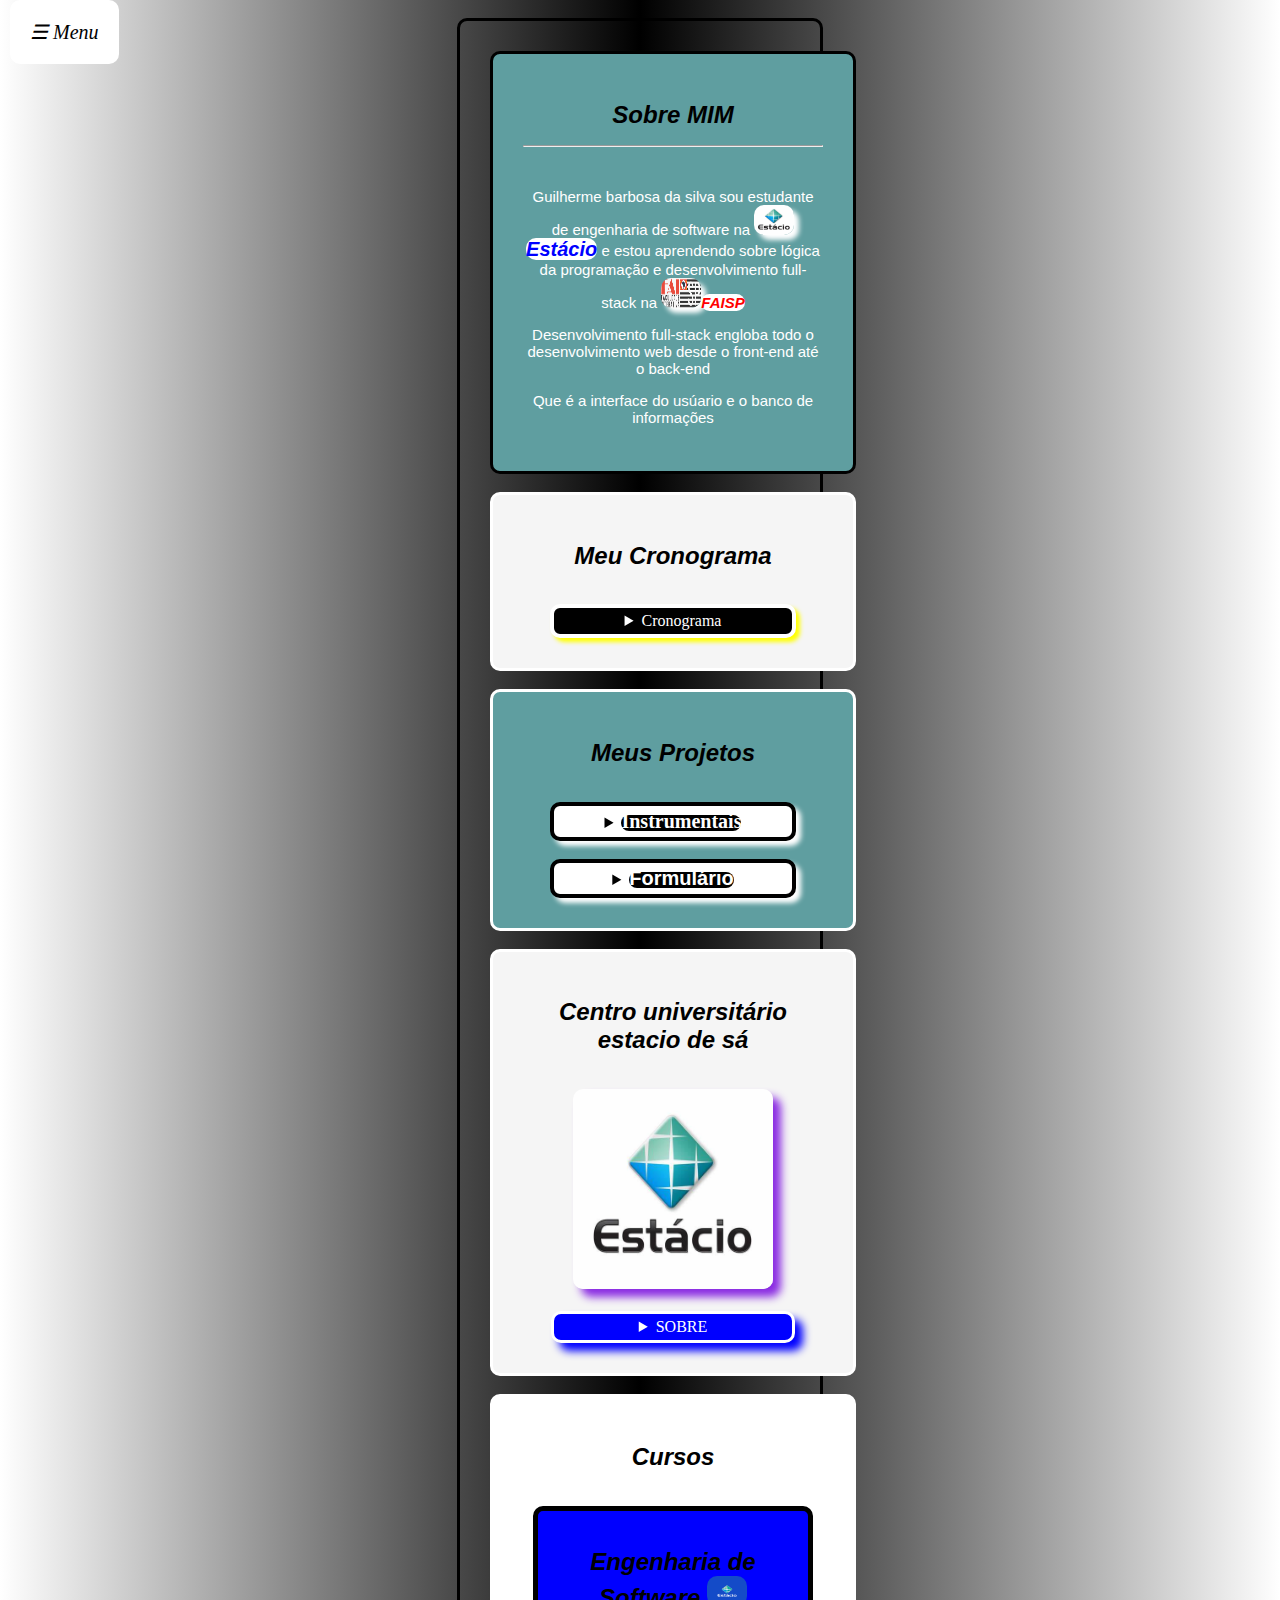
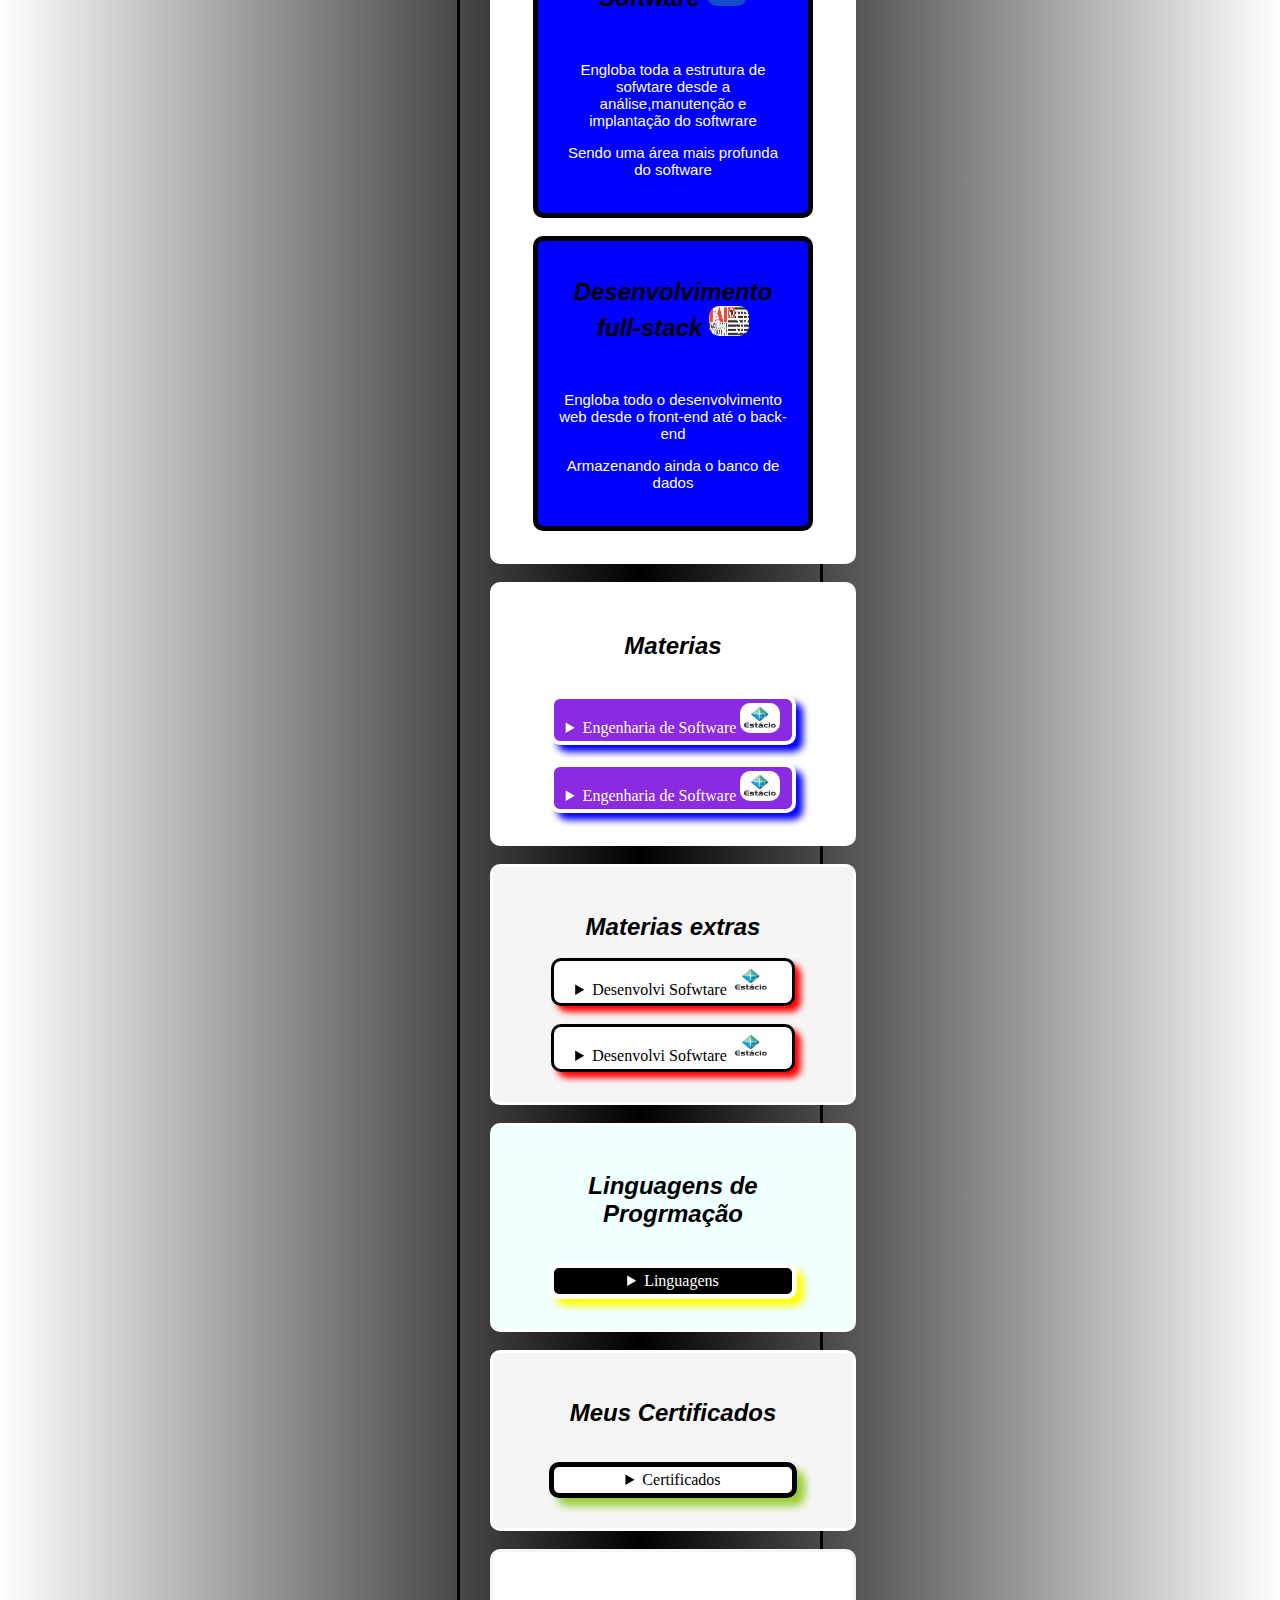
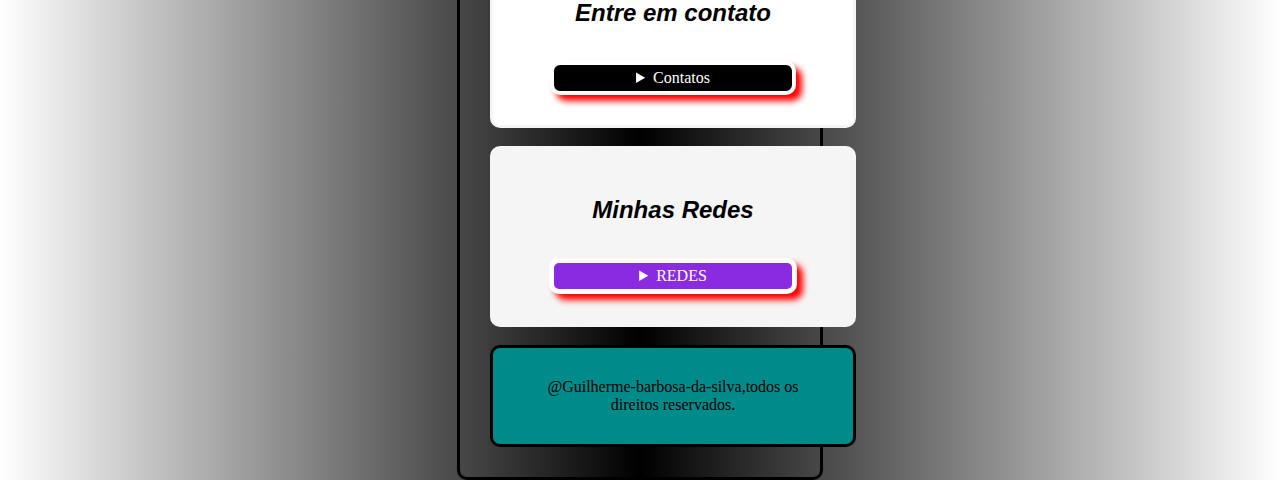
==== index.html @ afe0af5f "njnjn" ====
<!DOCTYPE html>
<html lang="pt-br">
<head>
    <meta name="theme-color" content="#f44567">
    <link rel="stylesheet" href="main.css">
    <link rel="shortcut icon" href="channels4_profile.jpg" type="image/x-icon">
    <meta charset="UTF-8">
    <meta name="viewport" content="width=device-width, initial-scale=1.0">
    <title>Sobre MIM</title>
</head>
<style>
.cronograma{table-layout: fixed;margin: auto;border-radius: 10px 10px;white-space: nowrap;overflow-x: auto;width: 300px;border: 6px solid white;box-shadow: 8px 8px 8px blue;}
.certificados{table-layout: fixed;margin: auto;border-radius: 10px 10px;white-space: nowrap;overflow-x: auto;width: 300px;border: 6px solid black;box-shadow: 8px 8px 8px white;}
.linguagens{margin: auto;width: 230px;border-radius: 10px 10px;padding: 20px;align-items: center;justify-content: center;text-align: center;background-color: black;border: 5px solid yellow;box-shadow: 7px 7px 7px white;}
.cursos{margin: auto;width: 230px;border-radius: 10px 10px;padding: 20px;align-items: center;justify-content: center;text-align: center;background-color: blue;border: 5px solid black;}
.estacio{margin: auto;width: 230px;border-radius: 10px 10px;padding: 20px;align-items: center;justify-content: center;text-align: center;background-color: blueviolet;border: 5px solid white;box-shadow: 7px 7px 7px blueviolet;}
.table1{width: 300px;height: 200px;table-layout: fixed;overflow-y: auto;margin: auto;border-radius: 10px 10px;border: 5px solid white;box-shadow: 8px 8px 8px blue;white-space: nowrap;}
.table2{width: 300px;height: 200px;table-layout: fixed;overflow-y: auto;margin: auto;border-radius: 10px 10px;border: 5px solid white;box-shadow: 8px 8px 8px blueviolet;white-space: nowrap;}
.table3{width: 300px;height: 200px;table-layout: fixed;overflow-y: auto;margin: auto;border-radius: 10px 10px;border: 5px solid white;box-shadow: 8px 8px 8px brown;white-space: nowrap;}
.table4{width: 300px;height: 200px;table-layout: fixed;overflow-y: auto;margin: auto;border-radius: 10px 10px;border: 5px solid white;box-shadow: 8px 8px 8px red;white-space: nowrap;}
.redes{display: flex;flex-direction: row;gap: 5px;padding: 10px;align-items: center;justify-content: center;text-align: center;background-color: white;box-shadow: 8px 8px 8px blueviolet;margin: auto;width: 250px;}
.contatos{display: flex;flex-direction: row;gap: 5px;padding: 10px;align-items: center;justify-content: center;text-align: center;background-color: rgb(52, 44, 44);box-shadow: 8px 8px 8px yellow;margin: auto;width: 250px;}
</style>
<body>
    <div class="menu" onclick="toggleMenu()">☰ Menu</div>
    <div class="fundo" id="abrirmenu">
    <div class="animação">
    <button class="botão-fechar-X" onclick="toggleMenu()">×</button>
    <br>
    <ul>
    <br>
    <br>
    <li><a href="#Cronograma" style="font-size: 20px;text-decoration: underline;text-shadow: 6px;">Cronograma</a></li>
    <br>
    <li><a href="#Sobre MIM" style="font-size: 20px;text-decoration: underline;text-shadow: 6px;">Sobre MIM</a></li>
    <br>
    <li><a href="#Projetos" style="font-size: 20px;text-decoration: underline;text-shadow: 6px;">Projetos</a></li>
    <br>
    <li><a href="#Faculdade" style="font-size: 20px;text-decoration: underline;text-shadow: 6px;">Faculdade</a></li>
    <br>
    <li><a href="#Cursos" style="font-size: 20px;text-decoration: underline;text-shadow: 6px;">Cursos</a></li>
    <br>
    <li><a href="#Materias" style="font-size: 20px;text-decoration: underline;text-shadow: 6px;">Materias</a></li>
    <br>
    <li><a href="#Linguagens" style="font-size: 20px;text-decoration: underline;text-shadow: 6px;">Linguagens</a></li>
    <br>
    <li><a href="#Extras" style="font-size: 20px;text-decoration: underline;text-shadow: 6px;">Extras</a></li>
    <br>
    <li><a href="#Redes" style="font-size: 20px;text-decoration: underline;text-shadow: 6px;">Redes</a></li>
    <br>
    <li><a href="#Contatos" style="font-size: 20px;text-decoration: underline;text-shadow: 6px;">Contatos</a></li>
    <br>
    <li><a href="#Certificados" style="font-size: 20px;text-decoration: underline;text-shadow: 6px;">Certificados</a></li>
    <br>
    </ul></div></div>
    <br>
    <header>
    <div class="header">
    <header id="Sobre MIM" style="background-color: cadetblue;">
    <h2><big>Sobre MIM</big></h2>
    <hr>
    <br>
    <p>Guilherme barbosa da silva sou estudante de engenharia de software na <img src="estacio.jpeg" alt="icon" width="40px" height="30px" style="border-radius: 10px 10px;box-shadow: 5px 5px 5px white;"><a href="https://estacio.br/" target="_blank" rel="external" style="background-color: white;border-radius: 10px 10px;text-decoration: none;text-shadow: 6px;font-size: 20px;font-style: oblique;"><b style="color: blue;">Estácio</b></a> e estou aprendendo sobre lógica da programação e desenvolvimento full-stack na <img src="Faisp.webp" alt="icon" height="30px" width="40px" style="border-radius: 10px 10px;box-shadow: 5px 5px 5px white;"><a href="https://faisp.edu.br/" target="_blank" rel="external" style="background-color: white;border-radius: 10px 10px;text-decoration: none;text-shadow: 7px;font-style: oblique;"><b style="color: red;">FAISP</b></a></p>
    <p>Desenvolvimento full-stack engloba todo o desenvolvimento web desde o front-end até o back-end</p>
    <p>Que é a interface do usúario e o banco de informações</p>
    </header>
    </div>
    <br>
    <main>
    <div class="section">
    <section id="Cronograma" style="background-color: whitesmoke;">
    <h2><big>Meu Cronograma</big></h2>
    <br>
    <div class="summary"><div id="text"><details><summary style="background-color: black;color: white;border: 4px solid white;box-shadow: 4px 4px 4px yellow;">Cronograma</summary>
    <br>
    <div class="cronograma">
    <table>
    <thead style="background-color: black;color: yellow;"><tr><td colspan="20">Cronograma</td></tr></thead>
    <tbody style="background-color: bisque;color: bisque;"><tr><td colspan="20">NEW</td></tr></tbody>
    <thead style="background-color: blue;color: white;"><tr><td colspan="20">Horários</td></tr></thead>
    <tbody style="background-color: bisque;color: bisque;"><tr><td colspan="20">NEW</td></tr></tbody>
    <tbody style="background-color: aqua;color: black;"><tr>
    <td>05:00 AM</td>
    <td>06:00 AM</td>
    <td>07:00 AM</td>
    <td>08:00 AM</td>
    <td>09:00 AM</td>
    <td>10:00 AM</td>
    <td>11:00 AM</td>
    <td>12:00 AM</td>
    <td>13:00 PM</td>
    <td>14:00 PM</td>
    <td>15:00 PM</td>
    <td>16:00 PM</td>
    <td>17:00 PM</td>
    <td>18:00 PM</td>
    <td>19:00 PM</td>
    <td>20:00 PM</td>
    <td>21:00 PM</td>
    <td>22:00 PM</td>
    <td>23:00 PM</td>
    <td>00:00 PM</td></tr></tbody>
    <tbody style="background-color: bisque;color: bisque;"><tr><td colspan="20">NEW</td></tr></tbody>
    <thead style="background-color: blue;color: white;"><tr><td colspan="20">Atividades</td></tr></thead>
    <tbody style="background-color: bisque;color: bisque;"><tr><td colspan="20">NEW</td></tr></tbody>
    <tbody style="background-color: aqua;color: black;"><tr>
    <td>Iniciar</td>
    <td>Acordar</td>
    <td>Despertar</td>
    <td>Planejar</td>
    <td>Levantar</td>
    <td>Arrumar a cama</td>
    <td>Preparar o café</td>
    <td>Ir a academia</td>
    <td>Treinar</td>
    <td>Voltar</td>
    <td>Preparar o almoço</td>
    <td>Estudar</td>
    <td>Treinar</td>
    <td>Praticar</td>
    <td>Ir ao trabalho</td>
    <td>Intervalo</td>
    <td>Voltar</td>
    <td>Tomar banho</td>
    <td>Estudar</td>
    <td>Praticar</td></tr></tbody>
    <tbody style="background-color: bisque;color: bisque;"><tr><td colspan="20">NEW</td></tr></tbody>
    <thead style="background-color: blue;color: white;"><tr><td colspan="20">Status</td></tr></thead>
    <tbody style="background-color: bisque;color: bisque;"><tr><td colspan="20">NEW</td></tr></tbody>
    <tbody style="background-color: aqua;color: black;"><tr>
    <td>Ótimo</td>
    <td>Muito bom</td>
    <td>Legal</td>
    <td>Very good</td>
    <td>Very nice</td>
    <td>Good job</td>
    <td>Good work</td>
    <td>Nice</td>
    <td>Very much</td>
    <td>Explendido</td>
    <td>Excepcional</td>
    <td>Excelente</td>
    <td>Bom</td>
    <td>Até vai</td>
    <td>Mais ou menos</td>
    <td>Maravilhoso</td>
    <td>Paz</td>
    <td>Divertido</td>
    <td>God</td>
    <td>Excepted</td></tr></tbody>
    <tbody style="background-color: bisque;color: bisque;"><tr><td colspan="20">NEW</td></tr></tbody>
    <thead style="background-color: blue;color: white;"><tr><td colspan="20">NOTAS</td></tr></thead>
    <tbody style="background-color: bisque;color: bisque;"><tr><td colspan="20">NEW</td></tr></tbody>
    <tbody style="background-color: aqua;color: black;"><tr>
    <td>10</td>
    <td>7</td>
    <td>8</td>
    <td>9</td>
    <td>7</td>
    <td>8</td>
    <td>7</td>
    <td>8</td>
    <td>8</td>
    <td>9</td>
    <td>9</td>
    <td>7</td>
    <td>6</td>
    <td>8</td>
    <td>6</td>
    <td>5</td>
    <td>8</td>
    <td>9</td>
    <td>10</td>
    <td>10</td></tr></tbody>
    <tbody style="background-color: bisque;color: bisque;"><tr><td colspan="20">NEW</td></tr></tbody>
    <tfoot style="background-color: black;color: yellow;"><tr><td colspan="20">FIM</td></tr></tfoot>
    </table>
    </div>
    </details></div></div>
    </section>
    </div>
    <br>
    <div class="section">
    <section id="Projetos" style="background-color: cadetblue;">
    <h2><big>Meus Projetos</big></h2>    
    <br>
    <div class="summary"><div id="text"><details><summary style="background-color: white;border: 4px solid black;box-shadow: 5px 5px 5px white;"><a href="projetos.html" target="_blank" rel="external" style="background-color: black;border-radius: 10px 10px;text-decoration: none;text-shadow: 6px;"><b style="color: white;font-size: 20px;font-family: 'Times New Roman', Times, serif;">Instrumentais</b></a></summary></details></div></div>
    <br>
    <div class="summary"><div id="text"><details><summary style="background-color: white;border: 4px solid black;box-shadow: 5px 5px 5px white;"><a href="formulario.html" target="_blank" rel="external" style="background-color: black;border-radius: 10px 10px;text-decoration: none;text-shadow: 6px;"><b style="color: white;font-size: 20px;font-family: 'Segoe UI', Tahoma, Geneva, Verdana, sans-serif;">Formulário</b></a></summary></details></div></div>
    </section>
    </div>
    <br>
    <div class="section">
    <section id="Faculdade" style="background-color: whitesmoke;">
    <h2><big>Centro universitário estacio de sá</big></h2>
    <br>
    <div class="img">
    <img src="estacio.jpeg" alt="icon" width="200px" height="200px" style="border-radius: 10px 10px;box-shadow: 8px 8px 8px blueviolet;">
    </div>
    <br>
    <div class="summary"><div id="text"><details><summary style="background-color: blue;color: white;border: 3px solid white;box-shadow: 8px 8px 8px blue;">SOBRE</summary>
    <br>
    <div class="estacio">
    <dl>
    <dt style="color: yellow;"><img src="FAM Missao.png" alt="icon" width="40px" height="40px" style="border-radius: 10px 10px;box-shadow: 6px 6px 6px white;">Missão</dt>
    <dd style="color: white;">“Educar para transformar: oferecer uma educação transformadora à população, contribuindo para a formação de profissionais críticos, éticos e qualificados para o mercado de trabalho, para a difusão de conhecimentos científicos, artísticos e culturais, bem como para a melhoria da qualidade de vida em sociedade”.</dd>
    <dt style="color: yellow;"><img src="Fam Vissao.png" alt="icon" width="40px" height="40px" style="border-radius: 10px 10px;box-shadow: 6px 6px 6px white;">Visão</dt>
    <dd style="color: white;">“Ser reconhecida como referência de Educação no Ensino Privado no Estado do Ceará”</dd>
    <dt style="color: yellow;"><img src="fam valores.png" alt="icon" width="40px" height="40px" style="border-radius: 10px 10px;box-shadow: 6px 6px 6px white;">Valores</dt>
    <dt style="color: red;">Excelência</dt>
    <dd style="color: white;">Procurar a qualidade na prestação de serviços, seja no ensino, pesquisa ou extensão, dentro e fora da sala de aula, garantindo uma educação transformadora.</dd>
    <dt style="color: red;">Respeito</dt>
    <dd style="color: white;">Valorizar atitudes de cortesia e hospitalidade nas interações interpessoais, respeitando a diversidade de pensamento e igualdade de oportunidade a todos.</dd>
    <dt style="color: red;">Inovação</dt>
    <dd style="color: white;">Fazer diferente e ousar sempre, através do questionamento de rotina e os hábitos, gerando novas soluções para uma sociedade que está em constante mudança.</dd>
    <dt style="color: red;">Sustentabilidade</dt>
    <dd style="color: white;">Permitir o crescimento econômico da instituição assumindo o compromisso com a responsabilidade social e respeito ao meio ambiente.</dd>
    <dt style="color: red;">Ética</dt>
    <dd style="color: white;">Prezar pela conduta ética, não sendo tolerado desvios destes preceitos</dd>
    <dt style="color: red;">Transparência</dt>
    <dd style="color: white;">Favorecer a lisura nas atitudes institucionais, prezando pela publicização de resultados e avaliações.</dd>
    <dt style="color: red;">Meritocracia</dt>
    <dd style="color: white;">Valorizamos e reconhecemos o mérito do maior ativo que possuímos: nossa gente.
    </dd>
    <dt style="color: red;">Hospitalidade</dt>
    <dd style="color: white;">Tratamos as pessoas como gostamos de ser tratados.</dd>
    </dl>
    </div>
    </details></div></div>
    </section>
    </div>
    <br>
    <div class="section">
    <section id="Cursos" style="background-color: white;">
    <h2><big>Cursos</big></h2>
    <br>
    <div class="curses"><div class="cursos">
    <h2><big>Engenharia de Software <img src="Estacio.png" alt="icon" width="40px" height="30px" style="border-radius: 10px 10px;"></big></h2>
    <br>
    <p>Engloba toda a estrutura de sofwtare desde a análise,manutenção e implantação do softwrare</p>
    <p>Sendo uma área mais profunda do software</p>
    </div></div>
    <br>
    <div class="curses"><div class="cursos">
    <h2><big>Desenvolvimento full-stack <img src="Faisp.webp" alt="icon" width="40px" height="30px" style="border-radius: 10px 10px;"></big></h2>
    <br>
    <p>Engloba todo o desenvolvimento web desde o front-end até o back-end</p>
    <p>Armazenando ainda o banco de dados</p>
    </div></div>
    </section>
    </div>
    <br>
    <div class="section">
    <section id="Materias" style="background-color: white;">
    <h2><big>Materias</big></h2>
    <br>
    <div class="summary"><div id="text"><details><summary style="background-color: blueviolet;color: white;border: 4px solid white;box-shadow: 7px 7px 7px blue;">Engenharia de Software <img src="estacio.jpeg" alt="icon" width="40px" height="30px" style="border-radius: 10px 10px;"></summary>
    <br>
    <caption><b style="color: red;">Cursadas</b></caption>
    <div class="table1">
    <table>
    <thead style="background-color: blue;color: white;"><tr><td>Arquitetura Computacional</td></tr></thead>
    <tbody style="background-color: aqua;color: black;"><tr><td>Relação e comunição entre o software e o hardware</td></tr></tbody>
    <thead style="background-color: blue;color: white;"><tr><td>Python</td></tr></thead>
    <tbody style="background-color: aqua;color: black;"><tr><td>Linguagem de programação orientada e estruturada á objetos sendo multiparadgma</td></tr></tbody>
    <thead style="background-color: blue;color: white;"><tr><td>Segurança da informação</td></tr></thead>
    <tbody style="background-color: aqua;color: black;"><tr><td>Proteção de dados contra ataques realizados por hackers sendo os chamados cibernéticos</td></tr></tbody>
    <thead style="background-color: blue;color: white;"><tr><td>Pensamento Computacional</td></tr></thead>
    <tbody style="background-color: aqua;color: black;"><tr><td>Analisa a forma de pensar do desenvolvedor de software</td></tr></tbody>
    <thead style="background-color: blue;color: white;"><tr><td>Desenvolvimento web</td></tr></thead>
    <tbody style="background-color: aqua;color: black;"><tr><td>Utiliza as principais ferramentas pra criação de software como html,css e javascript</td></tr></tbody>
    <thead style="background-color: blue;color: white;"><tr><td>Matemática e lógica</td></tr></thead>
    <tbody style="background-color: aqua;color: black;"><tr><td>Fortalece o pensamento do desenvolvedor de software</td></tr></tbody>
    <thead style="background-color: blue;color: white;"><tr><td>Sistemas e sociedade</td></tr></thead>
    <tbody style="background-color: aqua;color: black;"><tr><td>De que forma a sociedade influência na criação de softwares</td></tr></tbody>
    <thead style="background-color: blue;color: white;"><tr><td>Redes</td></tr></thead>
    <tbody style="background-color: aqua;color: black;"><tr><td>Funcionamento do sistema de redes nas organizações</td></tr></tbody>
    <thead style="background-color: blue;color: white;"><tr><td>Desenvolvimento de software</td></tr></thead>
    <tbody style="background-color: aqua;color: black;"><tr><td>Manusear,projetar e implementar os softwares criados pelas equipes</td></tr></tbody>
    <tfoot style="background-color: white;color: blue;"><tr><td>FIM</td></tr></tfoot>
    </table>
    </div>
    </details></div></div>
    <br>
    <div class="summary"><div id="text"><details><summary style="background-color: blueviolet;color: white;border: 4px solid white;box-shadow: 7px 7px 7px blue;">Engenharia de Software <img src="estacio.jpeg" alt="icon" width="40px" height="30px" style="border-radius: 10px 10px;"></summary>
    <br>
    <caption><b style="color: red;">Faltam</b></caption>
    <div class="table2">
    <table>
    <thead style="background-color: blueviolet;color: red;"><tr><td>Comportamento Organizacional</td></tr></thead>
    <tbody style="background-color: white;color: black;"><tr><td>Como uma equipe deve se comportar dentro de uma organização</td></tr></tbody>
    <thead style="background-color: blueviolet;color: red;"><tr><td>Engenharia do produto</td></tr></thead>
    <tbody style="background-color: white;color: black;"><tr><td>Disciplina que abrange o desenvolvimento, design e melhoria de produtos, integrando requisitos técnicos e necessidades do usuário para otimizar a funcionalidade e a experiência.</td></tr></tbody>
    <thead style="background-color: blueviolet;color: red;"><tr><td>Engenharia de Usabilidade:</td></tr></thead>
    <tbody style="background-color: white;color: black;"><tr><td>Foca em criar produtos e sistemas que sejam intuitivos e agradáveis de usar, utilizando métodos de design centrado no usuário e testes de usabilidade.</td></tr></tbody>
    <thead style="background-color: blueviolet;color: red;"><tr><td>Modelagem de Processos:</td></tr></thead>
    <tbody style="background-color: white;color: black;"><tr><td>écnica que representa graficamente os processos de negócio, facilitando a análise, melhoria e automação, visando eficiência e clareza nas operações.</td></tr></tbody>
    <thead style="background-color: blueviolet;color: red;"><tr><td>Big Data em Python</td></tr></thead>
    <tbody style="background-color: white;color: black;"><tr><td>Refere-se à utilização da linguagem Python para manipular, analisar e visualizar grandes volumes de dados, aproveitando bibliotecas como Pandas, NumPy e PySpark.</td></tr></tbody>
    <thead style="background-color: blueviolet;color: red;"><tr><td>Big Data em Python:</td></tr></thead>
    <tbody style="background-color: white;color: black;"><tr><td>Refere-se ao uso de Python para processar e analisar grandes volumes de dados, aproveitando bibliotecas como Pandas, NumPy, Dask e PySpark para manipulação eficiente e visualização de informações.</td></tr></tbody>
    <thead style="background-color: blueviolet;color: red;"><tr><td>Sistemas Operacionais</td></tr></thead>
    <tbody style="background-color: white;color: black;"><tr><td>Conjunto de software que gerencia hardware e recursos de software de um computador, permitindo a execução de programas e a interação do usuário com o sistema.</td></tr></tbody>
    <thead style="background-color: blueviolet;color: red;"><tr><td>Direito Cibernético</td></tr></thead>
    <tbody style="background-color: white;color: black;"><tr><td>Ramo do direito que aborda questões legais relacionadas à internet e ao ambiente digital, incluindo privacidade, proteção de dados, propriedade intelectual e crimes cibernéticos.</td></tr></tbody>
    <thead style="background-color: blueviolet;color: red;"><tr><td>Computação em Nuvem:</td></tr></thead>
    <tbody style="background-color: white;color: black;"><tr><td>Modelo de fornecimento de recursos computacionais pela internet, permitindo o acesso a armazenamento, processamento e serviços sob demanda, promovendo escalabilidade e eficiência de custos.</td></tr></tbody>
    <tfoot style="background-color: black;color: white;"><tr><td>FIM</td></tr></tfoot>
    </table>
    </div>
    </details></div></div>
    </section>
    </div>
    <br>
    <div class="section">
    <section id="Extras" style="background-color: whitesmoke;">
    <h2><big>Materias extras</big></h2>
    <div class="summary"><div id="text"><details><summary style="background-color: white;border: 3px solid black;box-shadow: 6px 6px 6px red;color: black;">Desenvolvi Sofwtare <img src="estacio.jpeg" alt="icon" width="40px" height="30px" style="border-radius: 10px 10px;"></summary>
    <br>
    <caption><b style="color: red;">Cursadas</b></caption>
    <div class="table3">
    <table>
    <thead style="background-color: brown;color: white;"><tr><td>Gestão de Projetos de Software:</td></tr></thead>
    <tbody style="background-color: white;color: black;"><tr><td>Métodos e ferramentas para planejar, executar e monitorar projetos de software.</td></tr></tbody>
    <thead style="background-color: brown;color: white;"><tr><td>Qualidade de Software:</td></tr></thead>
    <tbody style="background-color: white;color: black;"><tr><td>Práticas e técnicas para garantir a qualidade em todas as fases do desenvolvimento de software.</td></tr></tbody>
    <thead style="background-color: brown;color: white;"><tr><td>
    Arquitetura de Software:</td></tr></thead>
    <tbody style="background-color: white;color: black;"><tr><td>Estudo dos princípios e padrões que guiam a estruturação de sistemas complexos.</td></tr></tbody>
    <thead style="background-color: brown;color: white;"><tr><td>Métodos Ágeis</td></tr></thead>
    <tbody style="background-color: white;color: black;"><tr><td>Abordagens como Scrum e Kanban que enfatizam flexibilidade e colaboração no desenvolvimento.</td></tr></tbody>
    <thead style="background-color: brown;color: white;"><tr><td>Desenvolvimento Web</td></tr></thead>
    <tbody style="background-color: white;color: black;"><tr><td>Tecnologias e práticas para criar aplicações web, incluindo front-end e back-end.</td></tr></tbody>
    <thead style="background-color: brown;color: white;"><tr><td>Inteligência Artificial:</td></tr></thead>
    <tbody style="background-color: white;color: black;"><tr><td>Fundamentos de IA e suas aplicações em software, como aprendizado de máquina e processamento de linguagem natural.</td></tr></tbody>
    <thead style="background-color: brown;color: white;"><tr><td>Segurança da Informação</td></tr></thead>
    <tbody style="background-color: white;color: black;"><tr><td>Princípios e práticas para proteger sistemas e dados contra ameaças e vulnerabilidades.</td></tr></tbody>
    <thead style="background-color: brown;color: white;"><tr><td>Banco de Dados Avançados:</td></tr></thead>
    <tbody style="background-color: white;color: black;"><tr><td>Modelagem, otimização e gestão de dados em sistemas de banco de dados relacionais e não relacionais.</td></tr></tbody>
    <tfoot style="background-color: black;color: white;"><tr><td>FIM</td></tr></tfoot>
    </table>
    </div>
    </details></div></div>
    <br>
    <div class="summary"><div id="text"><details><summary style="background-color: white;border: 3px solid black;box-shadow: 6px 6px 6px red;color: black;">Desenvolvi Sofwtare <img src="estacio.jpeg" alt="icon" width="40px" height="30px" style="border-radius: 10px 10px;"></summary>
    <br>
    <caption><b style="color: red;">Faltam</b></caption>
    <div class="table4">
    <table>
    <thead style="background-color: white;color: red;"><tr><td>DevOps</td></tr></thead>
    <tbody style="background-color: aqua;color: black;"><tr><td>Integração de desenvolvimento e operações para acelerar a entrega de software e melhorar a colaboração.</td></tr></tbody>
    <thead style="background-color: white;color: red;"><tr><td>Design de Interfaces</td></tr></thead>
    <tbody style="background-color: aqua;color: black;"><tr><td>Princípios de design e usabilidade para criar interfaces intuitivas e agradáveis ao usuário.</td></tr></tbody>
    <thead style="background-color: white;color: red;"><tr><td>Computação em Nuvem</td></tr></thead>
    <tbody style="background-color: aqua;color: black;"><tr><td>Conceitos e práticas para desenvolver e implantar aplicações na nuvem.</td></tr></tbody>
    <thead style="background-color: white;color: red;"><tr><td>Blockchain</td></tr></thead>
    <tbody style="background-color: aqua;color: black;"><tr><td>Fundamentos e aplicações de tecnologia blockchain em software e segurança.</td></tr></tbody>
    <thead style="background-color: white;color: red;"><tr><td>Teste de Software:</td></tr></thead>
    <tbody style="background-color: aqua;color: black;"><tr><td>Métodos e ferramentas para realizar testes automatizados e manuais em sistemas de software.</td></tr></tbody>
    <thead style="background-color: white;color: red;"><tr><td>Programação Funcional:</td></tr></thead>
    <tbody style="background-color: aqua;color: black;"><tr><td>Conceitos e práticas de programação funcional, com foco em linguagens como Haskell ou Scala.</td></tr></tbody>
    <thead style="background-color: white;color: red;"><tr><td>Análise de Dados:</td></tr></thead>
    <tbody style="background-color: aqua;color: black;"><tr><td>Técnicas para coleta, análise e interpretação de dados, aplicadas ao desenvolvimento de software.</td></tr></tbody>
    <thead style="background-color: white;color: red;"><tr><td>IoT (Internet das Coisas)</td></tr></thead>
    <tbody style="background-color: aqua;color: black;"><tr><td>Princípios e práticas para o desenvolvimento de sistemas que integram dispositivos conectados.</td></tr></tbody>
    <tfoot style="background-color: aqua;color: red;"><tr><td>FIM</td></tr></tfoot>
    </table>
    </div>
    </details></div></div>
    </section>
    </div>
    <br>
    <div class="section">
    <section id="Linguagens" style="background-color: azure;">
    <h2><big>Linguagens de Progrmação</big></h2>
    <br>
    <div class="summary"><div id="text"><details><summary style="background-color: black;color: white;border: 5px solid white;box-shadow: 7px 7px 7px yellow;">Linguagens</summary>
    <br>
    <div class="linguagens">
    <dl>
    <dt style="color: yellow;"><img src="python.png" alt="icon" width="40px" height="30px" style="border-radius: 10px 10px;box-shadow: 5px 5px 5px white;">Python</dt>
    <dd style="color: white;">Linguagem de programação versátil e de fácil leitura, amplamente utilizada em ciência de dados, automação, desenvolvimento web e inteligência artificial.</dd>
    <dt style="color: yellow;"><img src="Java.png" alt="icon" width="40px" height="30px" style="border-radius: 10px 10px;box-shadow: 5px 5px 5px white;">Java</dt>
    <dd style="color: white;">Linguagem orientada a objetos conhecida por sua portabilidade e robustez, amplamente utilizada em aplicações empresariais, Android e sistemas de grande escala.</dd>
    <dt style="color: yellow;"><img src="Javascript.jpeg" alt="icon" width="40px" height="30px" style="border-radius: 10px 10px;box-shadow: 5px 5px 5px white;">Javascript</dt>
    <dd style="color: white;">Linguagem essencial para desenvolvimento web, que permite a criação de interatividade e dinamismo em páginas, além de ser utilizada no back-end com Node.js.</dd>
    <dt style="color: yellow;"><img src="C.png" alt="icon" width="40px" height="30px" style="border-radius: 10px 10px;box-shadow: 5px 5px 5px white;">C</dt>
    <dd style="color: white;">Linguagem de programação de baixo nível que oferece controle sobre recursos de hardware, frequentemente usada em sistemas operacionais e desenvolvimento de software embarcado.</dd>
    <dt style="color: yellow;"><img src="C++.jpg" alt="icon" width="40px" height="30px" style="border-radius: 10px 10px;box-shadow: 5px 5px 5px white;">C++</dt>
    <dd style="color: white;">Extensão da linguagem C que adiciona recursos de programação orientada a objetos, amplamente utilizada em desenvolvimento de jogos, software de sistemas e aplicações de alto desempenho.</dd>
    <dt style="color: yellow;"><img src="C w.png" alt="icon" width="40px" height="30px" style="border-radius: 10px 10px;box-shadow: 5px 5px 5px white;">C#</dt>
    <dd style="color: white;">Linguagem desenvolvida pela Microsoft, orientada a objetos e projetada para desenvolvimento de aplicações na plataforma .NET, incluindo jogos com Unity e aplicações desktop.</dd>
    <dt style="color: yellow;"><img src="Ruby.jpeg" alt="icon" width="40px" height="30px" style="border-radius: 10px 10px;box-shadow: 5px 5px 5px white;">Ruby</dt>
    <dd style="color: white;">Linguagem de programação conhecida por sua simplicidade e elegância, popularizada pelo framework Ruby on Rails, que facilita o desenvolvimento rápido de aplicações web.</dd>
    <dt style="color: yellow;"><img src="PHP.png" alt="icon" width="40px" height="40px" style="border-radius: 10px 10px;box-shadow: 5px 5px 5px white;">PHP</dt>
    <dd style="color: white;">Linguagem de script amplamente utilizada para desenvolvimento web, especialmente em back-end, permitindo a criação de sites dinâmicos e interativos.</dd>
    </dl>
    </div>
    </details></div></div>
    </section>
    </div>
    <br>
    <div class="section">
    <section id="Certificados" style="background-color: whitesmoke;">
    <h2><big>Meus Certificados</big></h2>
    <br>
    <div class="summary"><div id="text"><details><summary style="background-color: white;color: black;border: 5px solid black;box-shadow: 8px 8px 8px yellowgreen;">Certificados</summary>
    <br>
    <div class="certificados">
    <table>
    <thead style="background-color: black;color: yellow;"><tr><td colspan="6">Certificados</td></tr></thead>
    <tbody style="background-color: bisque;color: bisque;"><tr><td colspan="6">NEW</td></tr></tbody>
    <thead style="background-color: blue;color: white;"><tr><td colspan="6">SKILLS</td></tr></thead>
    <tbody style="background-color: bisque;color: bisque;"><tr><td colspan="6">NEW</td></tr></tbody>
    <tbody style="text-align: center;background-color: brown;color: white;text-shadow: 8px;"><tr>
    <td>JAVA</td>
    <td>Html e css</td>
    <td>HTML</td>
    <td>LGPD</td>
    <td>Historico</td>
    <td>Segurança da Informação</td></tr></tbody>
    <tbody style="background-color: bisque;color: bisque;"><tr><td colspan="6">NEW</td></tr></tbody>
    <tbody style="text-align: center;background-color: azure;"><tr>
    <td><img src="Pdf.jpeg" alt="icon" width="40px" height="40px" style="border-radius: 10px 10px;box-shadow: 5px 5px 5px whitesmoke;"></td>
    <td><img src="Pdf.jpeg" alt="icon" width="40px" height="40px" style="border-radius: 10px 10px;box-shadow: 5px 5px 5px whitesmoke;"></td>
    <td><img src="Pdf.jpeg" alt="icon" width="40px" height="40px" style="border-radius: 10px 10px;box-shadow: 5px 5px 5px whitesmoke;"></td>
    <td><img src="Pdf.jpeg" alt="icon" width="40px" height="40px" style="border-radius: 10px 10px;box-shadow: 5px 5px 5px whitesmoke;"></td>
    <td><img src="Pdf.jpeg" alt="icon" width="40px" height="40px" style="border-radius: 10px 10px;box-shadow: 5px 5px 5px whitesmoke;"></td>
    <td><img src="Pdf.jpeg" alt="icon" width="40px" height="40px" style="border-radius: 10px 10px;box-shadow: 5px 5px 5px whitesmoke;"></td></tr></tbody>
    <tbody style="background-color: bisque;color: bisque;"><tr><td colspan="6">NEW</td></tr></tbody>
    <tbody style="background-color: black;text-align: center;"><tr>
    <td><a href="download (2).pdf" download="pdf" style="background-color: brown;color: white;border: 3px solid whitesmoke;text-decoration: none;text-shadow: 7px;border-radius: 10px 10px;">Baixe aqui</a></td>
    <td><a href="Guilherme-Barbosa-da-Silva-Curso-HTML5-e-CSS3-modulo-1-de-5-40-HORAS-Certificado-Curso-em-Video (1).PDF" download="pdf" style="background-color: brown;color: white;border: 3px solid whitesmoke;text-decoration: none;text-shadow: 7px;border-radius: 10px 10px;">Baixe aqui</a></td>
    <td><a href="Guilherme-Barbosa-da-Silva-HTML5-40-Horas-Certificado-Curso-em-Video (1).PDF" download="pdf" style="background-color: brown;color: white;border: 3px solid whitesmoke;text-decoration: none;text-shadow: 7px;border-radius: 10px 10px;">Baixe aqui</a></td>
    <td><a href="LGPD.pdf" download="pdf" style="background-color: brown;color: white;border: 3px solid whitesmoke;text-decoration: none;text-shadow: 7px;border-radius: 10px 10px;">Baixe aqui</a></td>
    <td><a href="historico.pdf" download="pdf" style="background-color: brown;color: white;border: 3px solid whitesmoke;text-decoration: none;text-shadow: 7px;border-radius: 10px 10px;">Baixe aqui</a></td>
    <td><a href="Segurança da Informação.pdf" download="pdf" style="background-color: brown;color: white;border: 3px solid whitesmoke;text-decoration: none;text-shadow: 7px;border-radius: 10px 10px;">Baixe aqui</a></td></tr></tbody>
    <tbody style="background-color: bisque;color: bisque;"><tr><td colspan="6">NEW</td></tr></tbody>
    <tfoot style="background-color: black;color: red;"><tr><td colspan="6">FIM</td></tr></tfoot>
    </table>
    </div>
    </details></div></div>
    </section>
    </div>
    </main>
    <br>
    <div class="nav">
    <nav id="Contatos" style="background-color: white;">
    <h2><big>Entre em contato</big></h2>
    <br>
    <div class="summary"><div id="text"><details><summary style="background-color: black;color: white;border: 4px solid white;box-shadow: 6px 6px 6px red;">Contatos</summary>
    <br>
    <div class="contatos">
    <p><img src="Whatsapp.jpeg" alt="icon" width="40px" height="40px" style="border-radius: 10px 10px;box-shadow: 6px 6px 6px blueviolet;"><a href="https:/wa.me/11/983417590" style="background-color: white;color: black;border: 4px solid white;box-shadow: 6px 6px 6px red;text-decoration: none;text-shadow: 6px;">Whatsapp</a></p>
    <p><img src="Gmail-Logo.png" alt="icon" width="40px" height="40px" style="border-radius: 10px 10px;box-shadow: 6px 6px 6px blueviolet;"><a href="https://www.guilherme8876sk@gmail.com" style="background-color: white;color: black;border: 4px solid white;box-shadow: 6px 6px 6px red;text-decoration: none;text-shadow: 6px;">Gmail</a></p>
    <p><img src="Github.png" alt="icon" width="40px" height="40px" style="border-radius: 10px 10px;box-shadow: 6px 6px 6px blueviolet;"><a href="https://github.com/Guilherme220501/gu1" style="background-color: white;color: black;border: 4px solid white;box-shadow: 6px 6px 6px red;text-decoration: none;text-shadow: 6px;">Github</a></p>
    <p><img src="linkedin.jpeg" alt="icon" width="40px" height="40px" style="border-radius: 10px 10px;box-shadow: 6px 6px 6px blueviolet;"><a href="https://www.linkedin.com/in/guilherme-barbosa-059099176?" style="background-color: white;color: black;border: 4px solid white;box-shadow: 6px 6px 6px red;text-decoration: none;text-shadow: 6px;">Linkedin</a></p>
    </div>
    </details></div></div>
    </nav>
    </div>
    <br>
    <div class="nav">
    <nav id="Redes" style="background-color: whitesmoke;">
    <h2><big>Minhas Redes</big></h2>
    <br>
    <div class="summary"><div id="text"><details><summary style="background-color: blueviolet;color: white;border: 5px solid white;box-shadow: 6px 6px 6px red;">REDES</summary>
    <br>
    <div class="redes">
    <p><img src="Facebook.png" alt="icon" width="40px" height="40px" style="border-radius: 10px 10px;box-shadow: 8px 8px 8px yellow;"><a href="https://www.facebook.com/profile.php?id=100006428487639" style="background-color: white;color: red;border: 4px solid black;box-shadow: 8px 8px 8px red;text-decoration: none;text-shadow: 6px;">Facebook</a></p>
    <p><img src="Instagram.png" alt="icon" width="40px" height="40px" style="border-radius: 10px 10px;box-shadow: 8px 8px 8px yellow;"><a href="https://www.instagram.com/guilhermebs17?igsh=MWdrMDlxNzV2NHFveA==" style="background-color: white;color: red;border: 4px solid black;box-shadow: 8px 8px 8px red;text-decoration: none;text-shadow: 6px;">Instagram</a></p>
    <p><img src="tiktok-icon-free-png.webp" alt="icon" width="40px" height="40px" style="border-radius: 10px 10px;box-shadow: 8px 8px 8px yellow;"><a href="https://www.tiktok.com/@user685118260?is_from_webapp=1&sender_device=pc" style="background-color: white;color: red;border: 4px solid black;box-shadow: 8px 8px 8px red;text-decoration: none;text-shadow: 6px;">Tiktok</a></p>
    <p><img src="Youtube.jpeg" alt="icon" width="40px" height="40px" style="border-radius: 10px 10px;box-shadow: 8px 8px 8px yellow;"><a href="https://www.youtube.com/@guida4388" style="background-color: white;color: red;border: 4px solid black;box-shadow: 8px 8px 8px red;text-decoration: none;text-shadow: 6px;">Youtube</a></p>
    </div>
    </details></div></div>
    </nav>
    </div>
    <br>
    <div class="footer">
    <footer style="background-color: darkcyan;">
    @Guilherme-barbosa-da-silva,todos os direitos reservados.
    </footer>
    </div>
    <script src="script.js"></script>
    <script>showAlert("Welcome my first page")</script>
</body>
</html>
---- main.css ----
.menu {font-size: 20px;      font-style:oblique;
    cursor: pointer;
    padding: 20px;
    background-color: white;
    color: black;
    position: fixed;
    left: 10px;
    z-index: 2000;
border-radius: 10px 10px;
list-style: none;
    display: flex;
    padding: 20px;
    border-radius: 10px 10px;
}
/* Menu Lateral */
.fundo {
    position: fixed;
    top: 0;
    left: -250px; /* Fora da tela inicialmente */
    width: 170px;
    height: 500vh;
    background-color:white;
    transition: left 0.5s;
    z-index: 1000;
    border-radius: 10px 10px;
    padding-top: 20px;
    margin-bottom: 5px;
}
.botão-fechar-X {float: right;
    position: relative;right: 10px;top: 10px;
    background: none;
    border: none;
    color: black;
    font-size: 30px;
    cursor: pointer;
}
.animação ul li a:hover {
    background-color: rgb(255, 255, 255);
    white-space: nowrap;
    text-decoration: underline;
    width: 100px;
    border-radius: 10px 10px;
    box-shadow: 5px 5px 5px black;
    padding: 10px;
    color: red;
    text-decoration: none;
    display: block;
    border-radius: 10px 10px;
    margin-bottom: 10px;
}
body{align-items: center;justify-content: center;text-align: center;margin: auto;background:linear-gradient(to right,white,black,white);}
h1{font-size: 30px;font-family: 'Franklin Gothic Medium', 'Arial Narrow', Arial, sans-serif;font-style: oblique;text-shadow: 6px;text-decoration: underline;color: white;}
h2{font-size: 20px;font-family: Arial, Helvetica, sans-serif;font-style: italic;text-shadow: 6px;color: black;}
p{font-size: 15px;font-family: 'Gill Sans', 'Gill Sans MT', Calibri, 'Trebuchet MS', sans-serif;font-style: inherit;text-shadow: 6px;color: white;}
a{font-size: 15px;text-decoration: none;}
ul{list-style-type: none;text-align: left;}
dl{padding: 6px;}
dt{text-align: left;font-size: 20px;font-family: 'Franklin Gothic Medium', 'Arial Narrow', Arial, sans-serif;font-style: oblique;text-shadow: 6px;padding: 6px;}
dd{font-size: 15px;font-family: Arial, Helvetica, sans-serif;font-style: initial;text-shadow: 6px;padding: 6px;text-align: left;}
thead{text-align: left;font-size: 20px;font-family: 'Franklin Gothic Medium', 'Arial Narrow', Arial, sans-serif;font-style: oblique;text-shadow: 6px;}
tbody{font-size: 15px;font-family: 'Times New Roman', Times, serif;font-style: italic;text-shadow: 6px;text-align: left;}
tfoot{text-align: left;font-size: 20px;font-family: Arial, Helvetica, sans-serif;font-style: initial;text-shadow: 6px;}
summary{width: 230px;margin: auto;cursor: pointer;border-radius: 10px 10px;padding: 4px;text-shadow: 6px;}
section{padding: 30px;margin: auto;width: 300px;border-radius: 10px 10px;align-items: center;justify-content: center;text-align: center;border: 3px solid white;}
footer{padding: 30px;margin: auto;width: 300px;border-radius: 10px 10px;align-items: center;justify-content: center;text-align: center;border: 3px solid black;}
nav{padding: 30px;margin: auto;width: 300px;border-radius: 10px 10px;align-items: center;justify-content: center;text-align: center;border: 3px solid whitesmoke;}
header{padding: 30px;margin: auto;width: 300px;border-radius: 10px 10px;align-items: center;justify-content: center;text-align: center;border: 3px solid black;}
.summary:hover{transform: scale(1.05);transition: transform(0.7s);}
.header:hover{transform: scale(1.04);transition: transform(0.6s);}
.section:hover{transform: scale(1.07);transition: transform(0.8s);}
.footer:hover{transform: scale(1.05);transition: transform(0.5s);}
.img:hover{transform: scale(1.06);transition: transform(0.7s);}
.curses:hover{transform: scale(1.05);transition: transform(0.7s);}
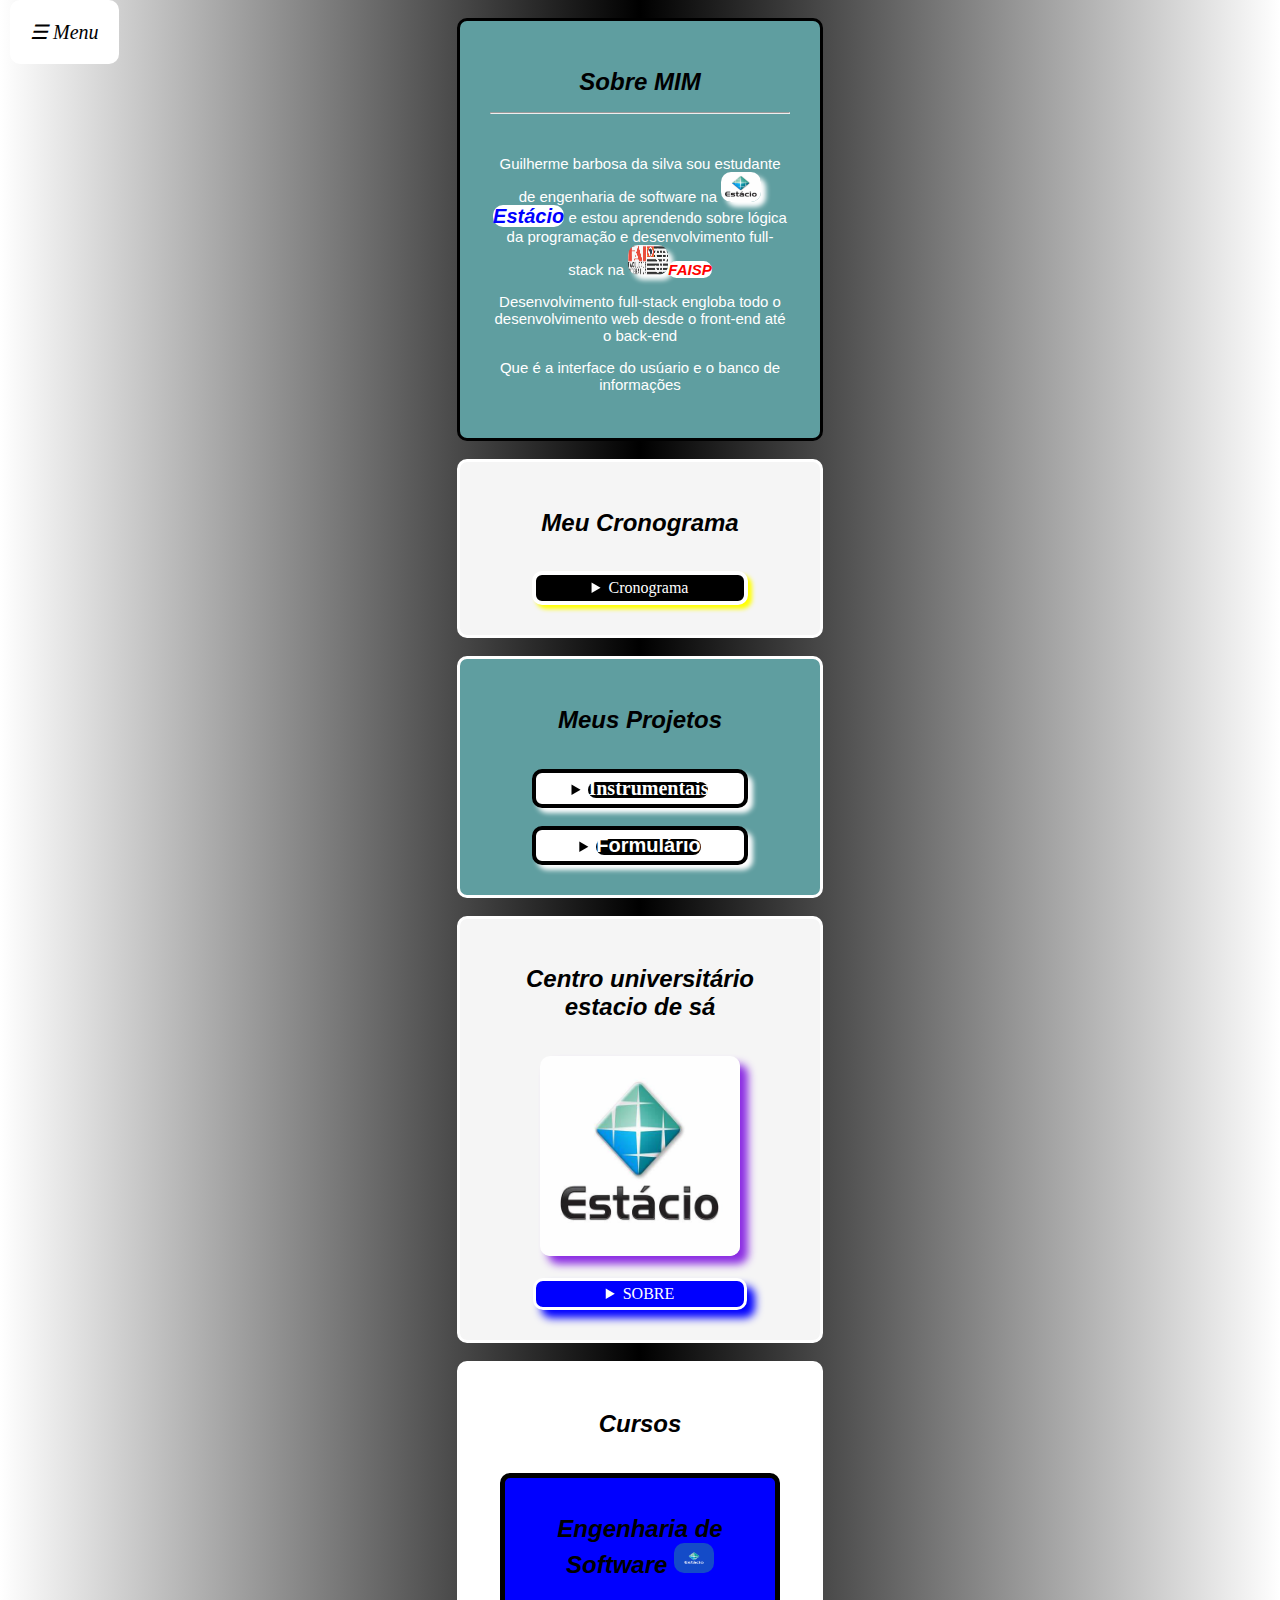
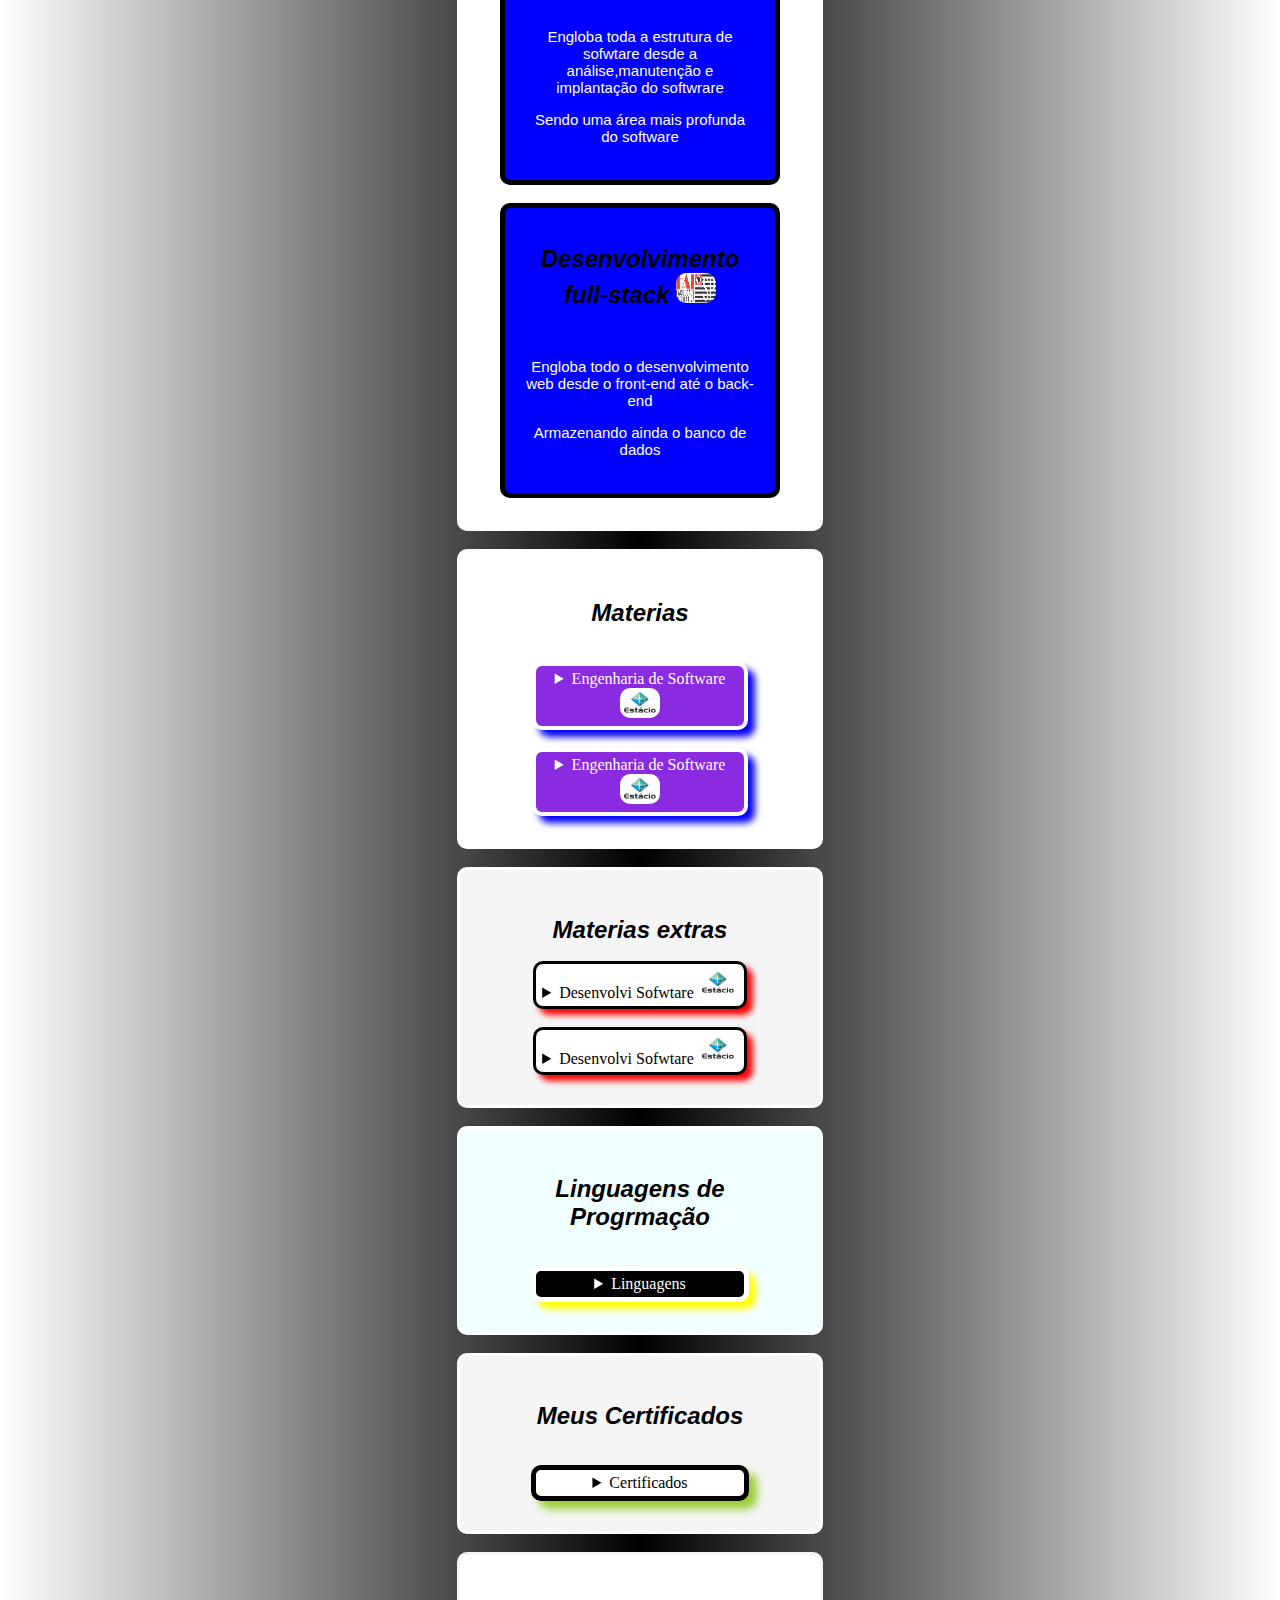
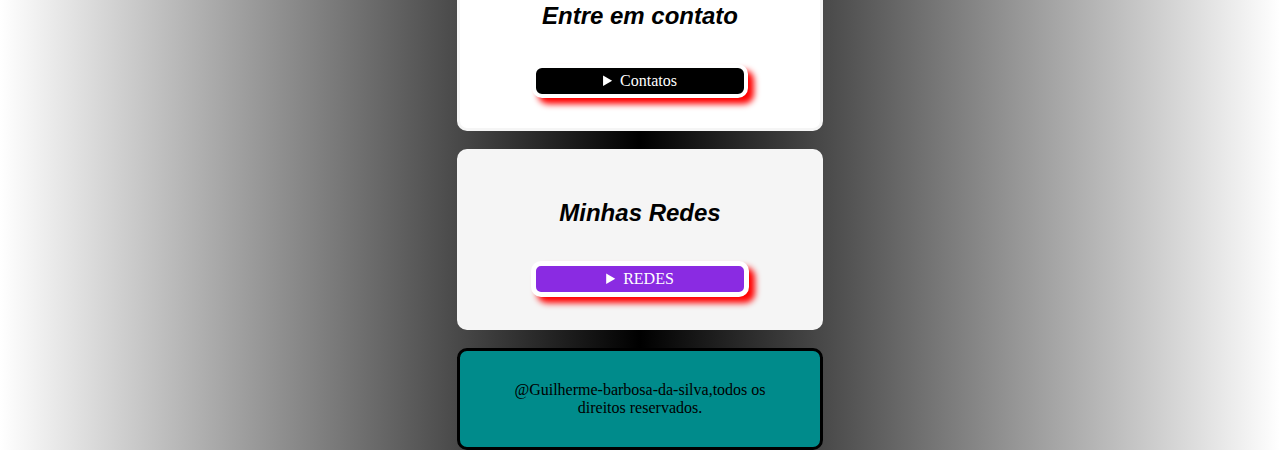
==== commit a90e0511: "njnjnj" ====
--- a/index.html
+++ b/index.html
@@ -54,7 +54,6 @@
     <br>
     </ul></div></div>
     <br>
-    <header>
     <div class="header">
     <header id="Sobre MIM" style="background-color: cadetblue;">
     <h2><big>Sobre MIM</big></h2>
--- a/main.css
+++ b/main.css
@@ -60,7 +60,7 @@
 thead{text-align: left;font-size: 20px;font-family: 'Franklin Gothic Medium', 'Arial Narrow', Arial, sans-serif;font-style: oblique;text-shadow: 6px;}
 tbody{font-size: 15px;font-family: 'Times New Roman', Times, serif;font-style: italic;text-shadow: 6px;text-align: left;}
 tfoot{text-align: left;font-size: 20px;font-family: Arial, Helvetica, sans-serif;font-style: initial;text-shadow: 6px;}
-summary{width: 230px;margin: auto;cursor: pointer;border-radius: 10px 10px;padding: 4px;text-shadow: 6px;}
+summary{width: 200px;margin: auto;cursor: pointer;border-radius: 10px 10px;padding: 4px;text-shadow: 6px;}
 section{padding: 30px;margin: auto;width: 300px;border-radius: 10px 10px;align-items: center;justify-content: center;text-align: center;border: 3px solid white;}
 footer{padding: 30px;margin: auto;width: 300px;border-radius: 10px 10px;align-items: center;justify-content: center;text-align: center;border: 3px solid black;}
 nav{padding: 30px;margin: auto;width: 300px;border-radius: 10px 10px;align-items: center;justify-content: center;text-align: center;border: 3px solid whitesmoke;}
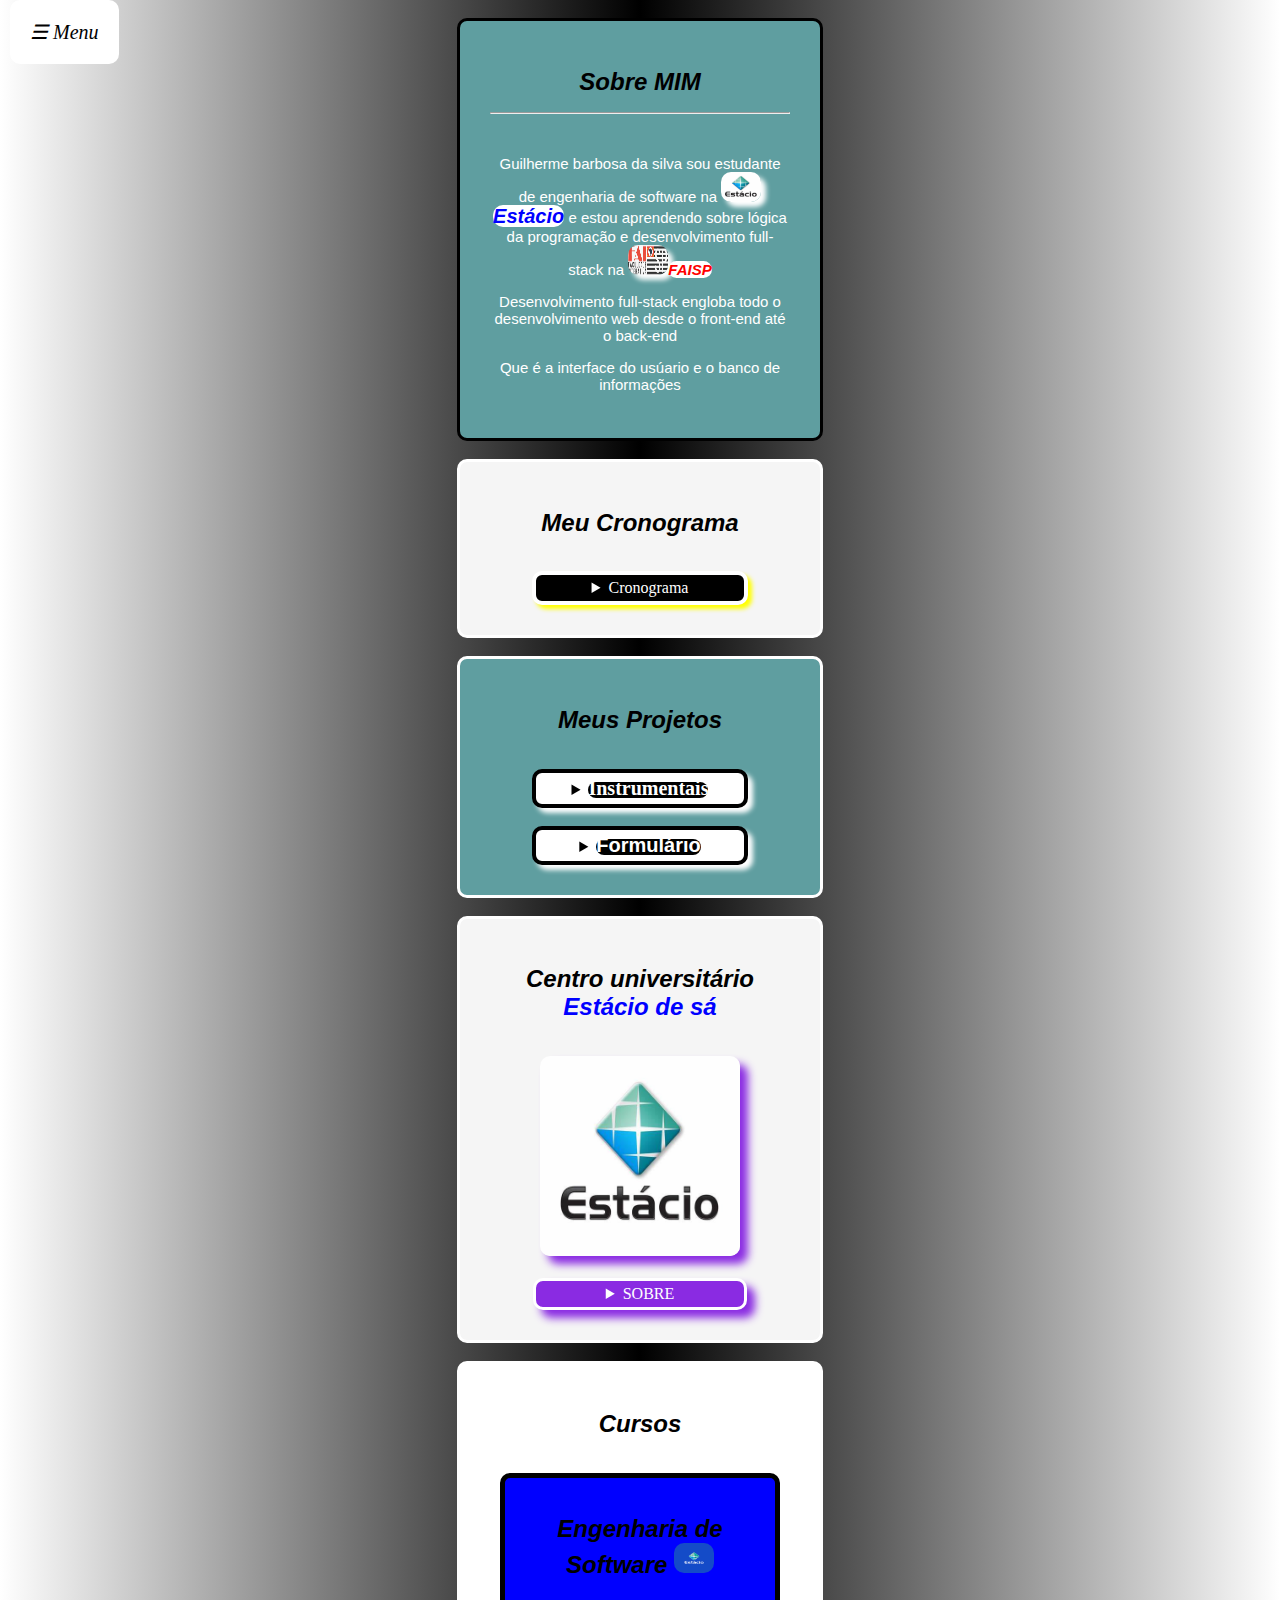
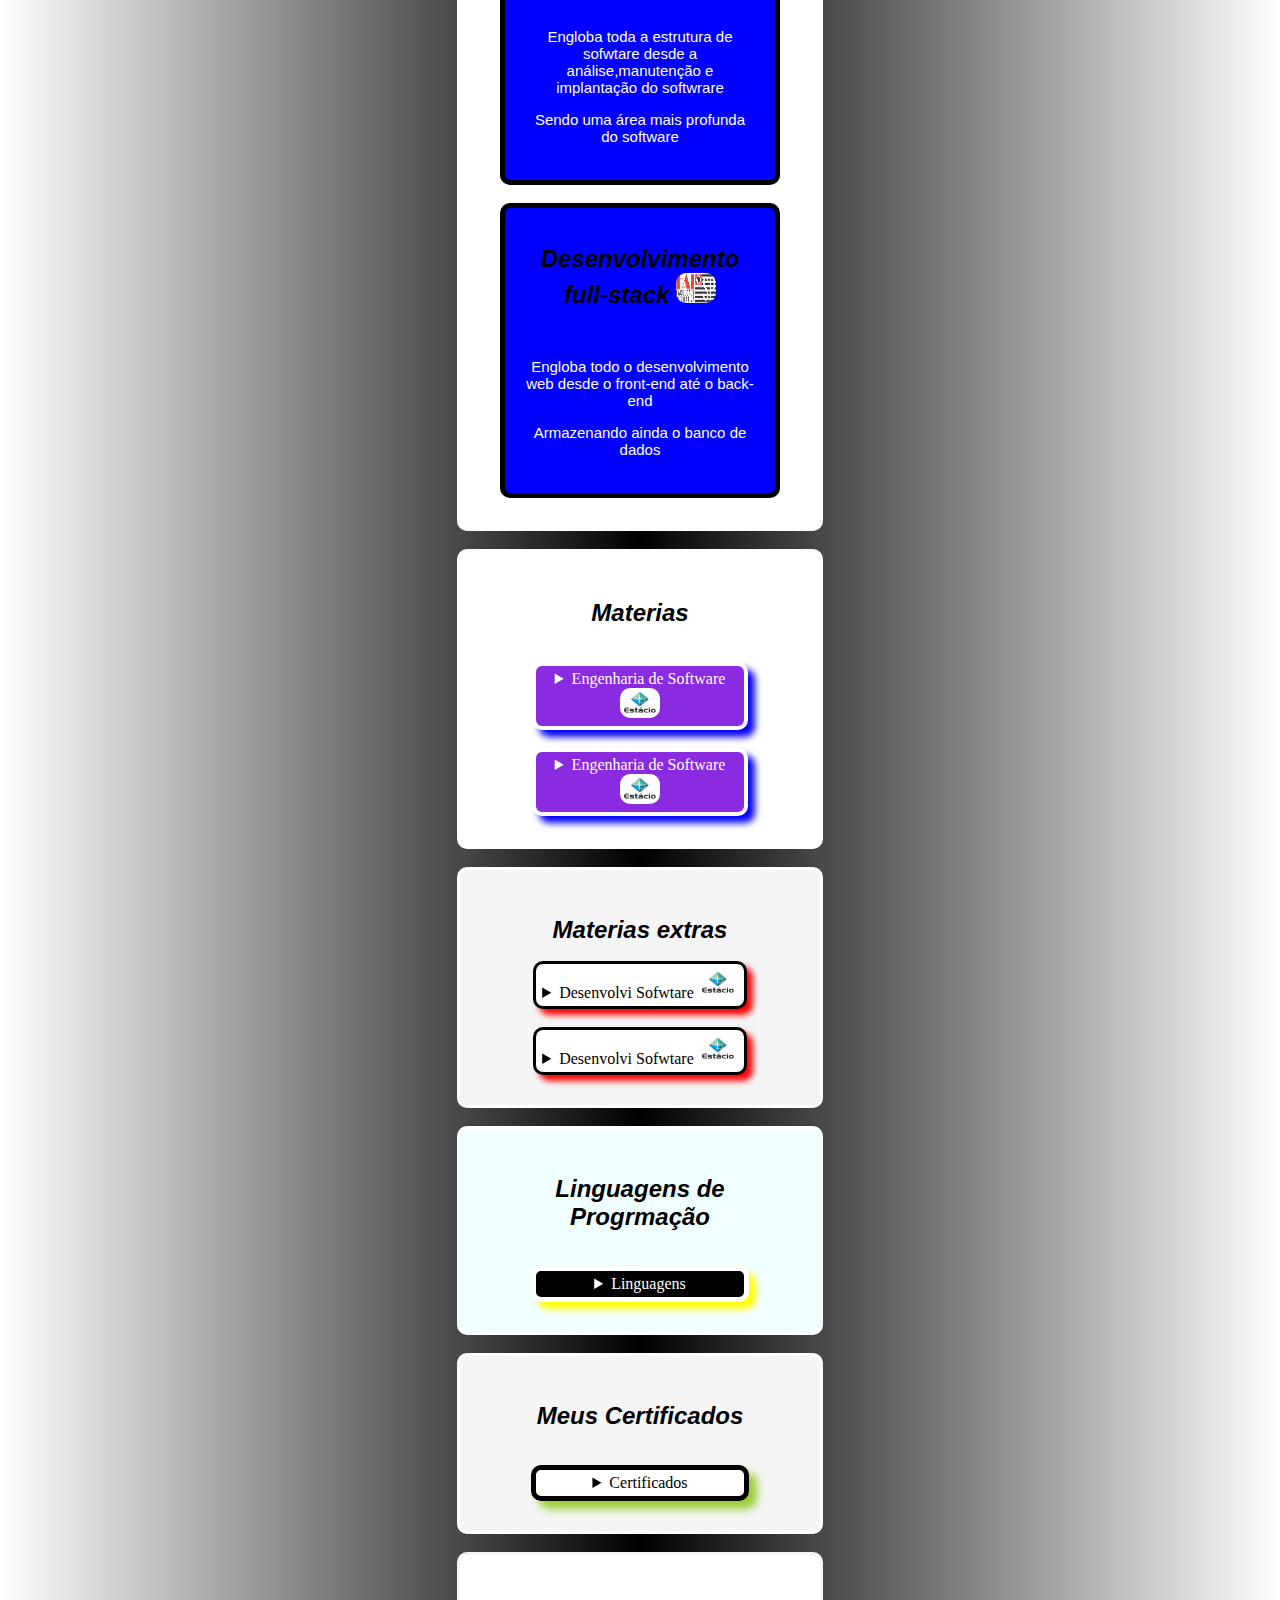
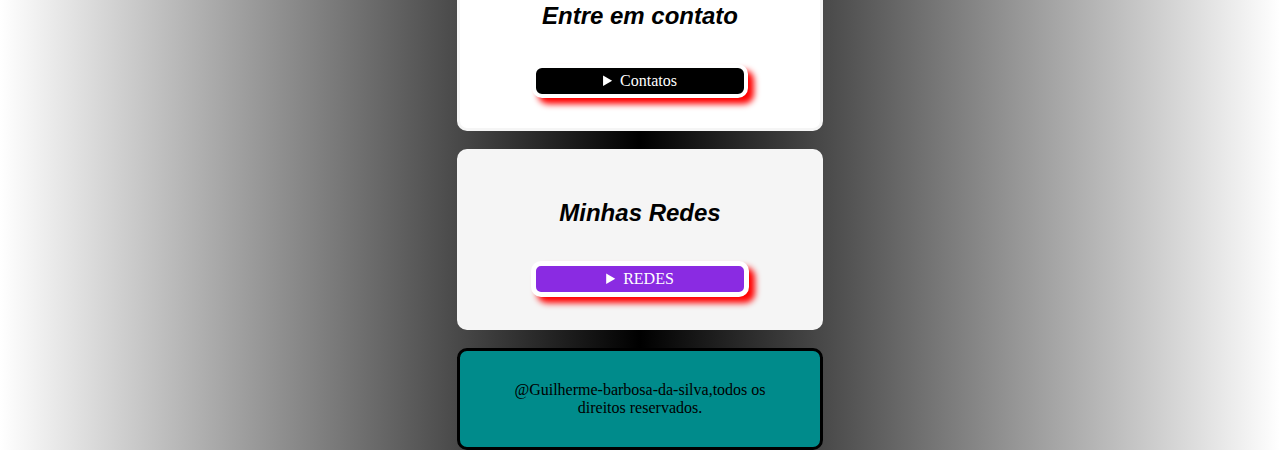
==== commit 0c05501b: "kk" ====
--- a/index.html
+++ b/index.html
@@ -18,8 +18,8 @@
 .table2{width: 300px;height: 200px;table-layout: fixed;overflow-y: auto;margin: auto;border-radius: 10px 10px;border: 5px solid white;box-shadow: 8px 8px 8px blueviolet;white-space: nowrap;}
 .table3{width: 300px;height: 200px;table-layout: fixed;overflow-y: auto;margin: auto;border-radius: 10px 10px;border: 5px solid white;box-shadow: 8px 8px 8px brown;white-space: nowrap;}
 .table4{width: 300px;height: 200px;table-layout: fixed;overflow-y: auto;margin: auto;border-radius: 10px 10px;border: 5px solid white;box-shadow: 8px 8px 8px red;white-space: nowrap;}
-.redes{display: flex;flex-direction: row;gap: 5px;padding: 10px;align-items: center;justify-content: center;text-align: center;background-color: white;box-shadow: 8px 8px 8px blueviolet;margin: auto;width: 250px;}
-.contatos{display: flex;flex-direction: row;gap: 5px;padding: 10px;align-items: center;justify-content: center;text-align: center;background-color: rgb(52, 44, 44);box-shadow: 8px 8px 8px yellow;margin: auto;width: 250px;}
+.redes{display: flex;flex-direction: row;gap: 5px;padding: 10px;align-items: center;justify-content: center;text-align: center;background-color: white;box-shadow: 8px 8px 8px blueviolet;margin: auto;width: 250px;border-radius: 10px 10px;}
+.contatos{border-radius: 10px 10px;display: flex;flex-direction: row;gap: 5px;padding: 10px;align-items: center;justify-content: center;text-align: center;background-color: rgb(52, 44, 44);box-shadow: 8px 8px 8px yellow;margin: auto;width: 250px;}
 </style>
 <body>
     <div class="menu" onclick="toggleMenu()">☰ Menu</div>
@@ -191,13 +191,13 @@
     <br>
     <div class="section">
     <section id="Faculdade" style="background-color: whitesmoke;">
-    <h2><big>Centro universitário estacio de sá</big></h2>
+    <h2><big>Centro universitário <b style="color: blue;">Estácio de sá</b></big></h2>
     <br>
     <div class="img">
     <img src="estacio.jpeg" alt="icon" width="200px" height="200px" style="border-radius: 10px 10px;box-shadow: 8px 8px 8px blueviolet;">
     </div>
     <br>
-    <div class="summary"><div id="text"><details><summary style="background-color: blue;color: white;border: 3px solid white;box-shadow: 8px 8px 8px blue;">SOBRE</summary>
+    <div class="summary"><div id="text"><details><summary style="background-color: blueviolet;color: white;border: 3px solid white;box-shadow: 8px 8px 8px blueviolet;">SOBRE</summary>
     <br>
     <div class="estacio">
     <dl>
--- a/main.css
+++ b/main.css
@@ -52,7 +52,7 @@
 h1{font-size: 30px;font-family: 'Franklin Gothic Medium', 'Arial Narrow', Arial, sans-serif;font-style: oblique;text-shadow: 6px;text-decoration: underline;color: white;}
 h2{font-size: 20px;font-family: Arial, Helvetica, sans-serif;font-style: italic;text-shadow: 6px;color: black;}
 p{font-size: 15px;font-family: 'Gill Sans', 'Gill Sans MT', Calibri, 'Trebuchet MS', sans-serif;font-style: inherit;text-shadow: 6px;color: white;}
-a{font-size: 15px;text-decoration: none;}
+a{font-size: 15px;text-decoration: none;border-radius: 10px 10px;}
 ul{list-style-type: none;text-align: left;}
 dl{padding: 6px;}
 dt{text-align: left;font-size: 20px;font-family: 'Franklin Gothic Medium', 'Arial Narrow', Arial, sans-serif;font-style: oblique;text-shadow: 6px;padding: 6px;}
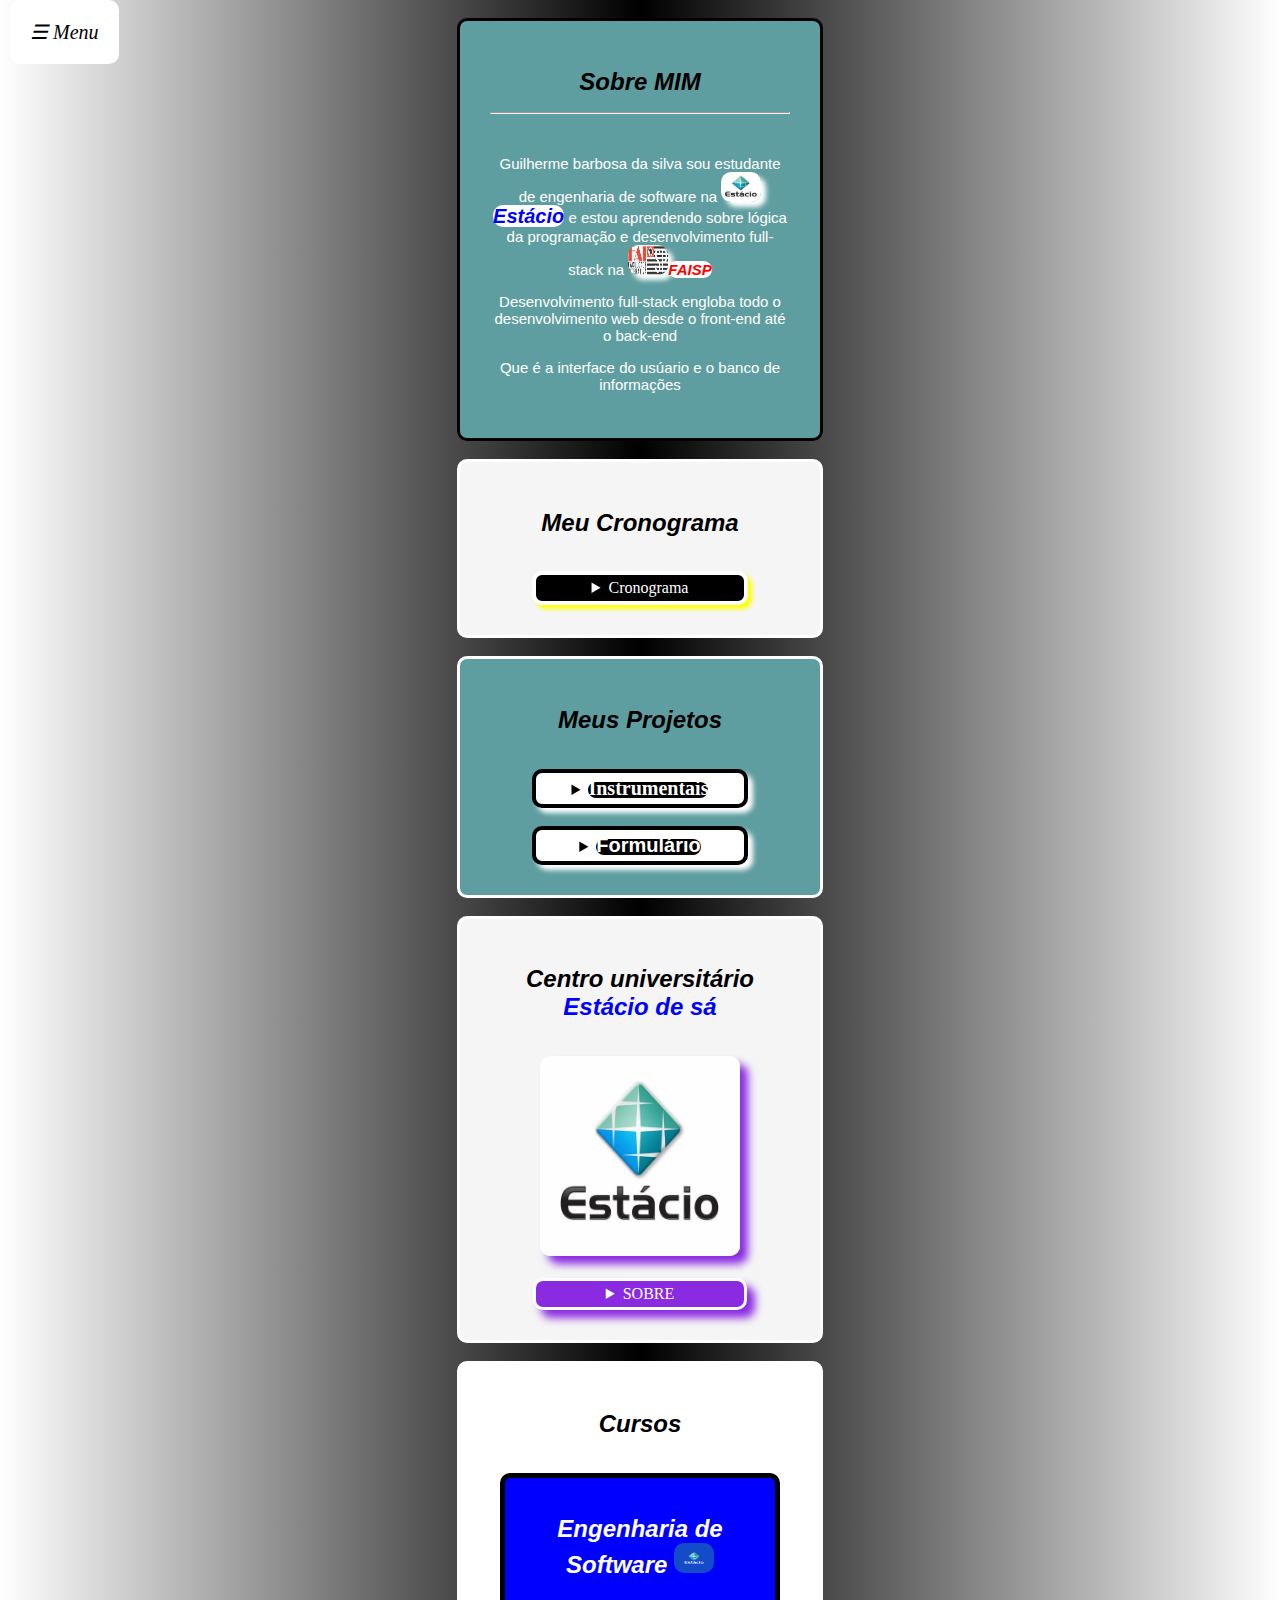
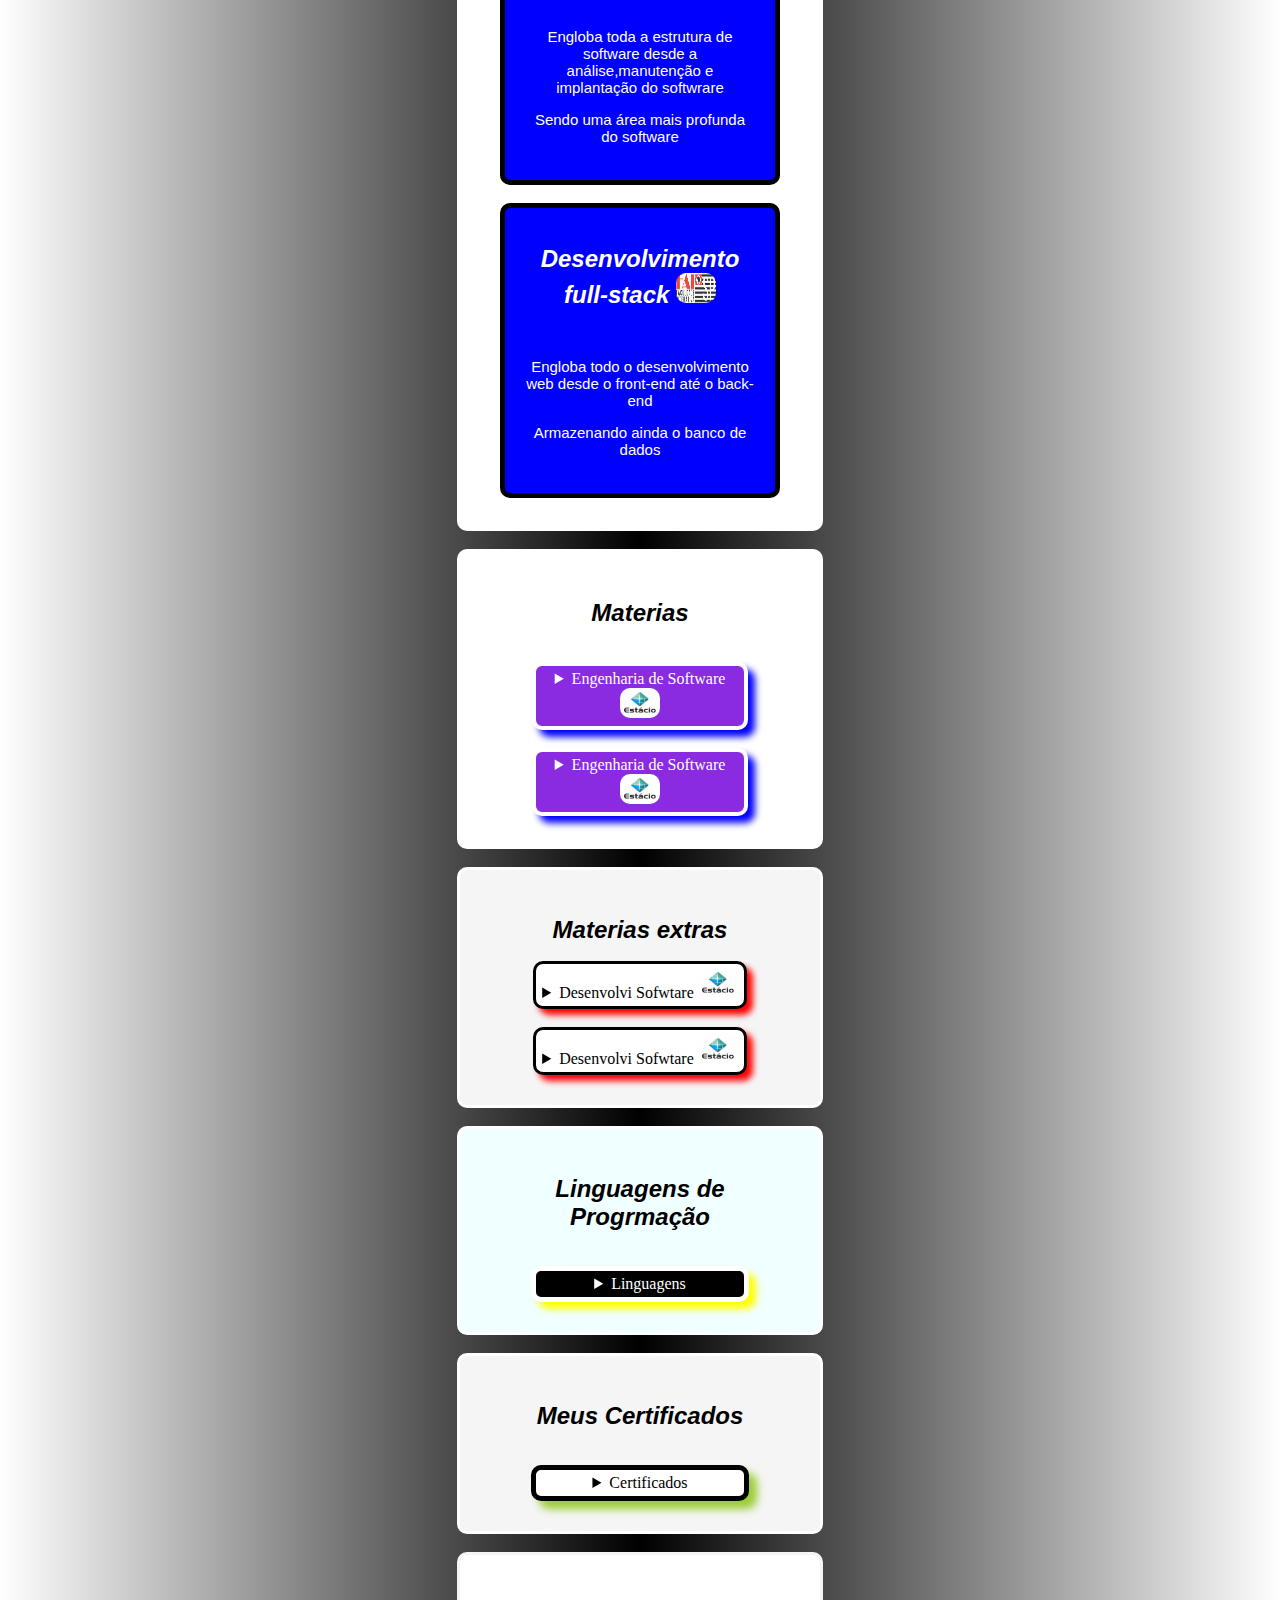
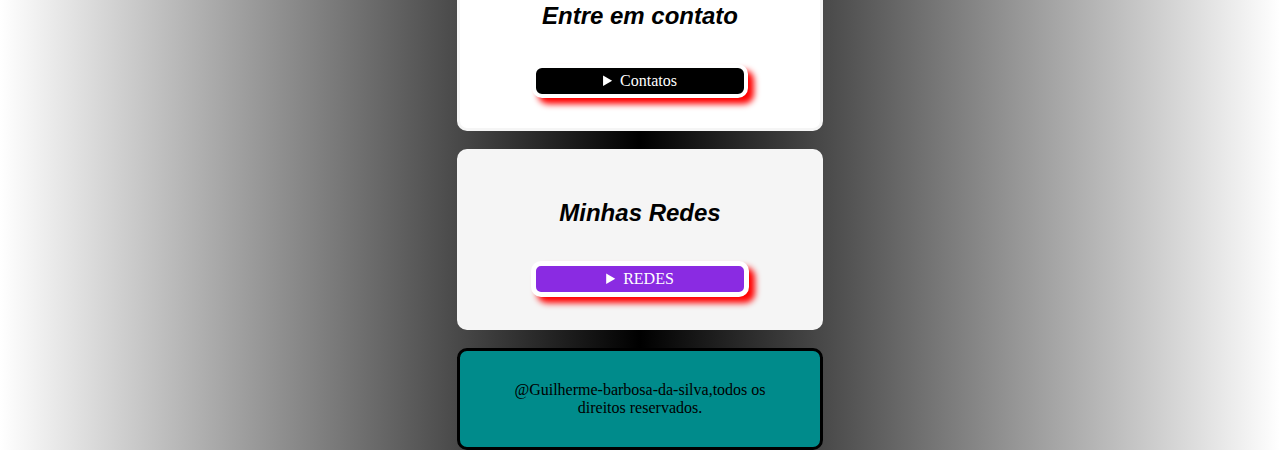
==== commit c7e5e183: "11" ====
--- a/index.html
+++ b/index.html
@@ -234,14 +234,14 @@
     <h2><big>Cursos</big></h2>
     <br>
     <div class="curses"><div class="cursos">
-    <h2><big>Engenharia de Software <img src="Estacio.png" alt="icon" width="40px" height="30px" style="border-radius: 10px 10px;"></big></h2>
-    <br>
-    <p>Engloba toda a estrutura de sofwtare desde a análise,manutenção e implantação do softwrare</p>
+    <h2><big style="color: white;">Engenharia de Software <img src="Estacio.png" alt="icon" width="40px" height="30px" style="border-radius: 10px 10px;"></big></h2>
+    <br>
+    <p>Engloba toda a estrutura de software desde a análise,manutenção e implantação do softwrare</p>
     <p>Sendo uma área mais profunda do software</p>
     </div></div>
     <br>
     <div class="curses"><div class="cursos">
-    <h2><big>Desenvolvimento full-stack <img src="Faisp.webp" alt="icon" width="40px" height="30px" style="border-radius: 10px 10px;"></big></h2>
+    <h2><big style="color: white;">Desenvolvimento full-stack <img src="Faisp.webp" alt="icon" width="40px" height="30px" style="border-radius: 10px 10px;"></big></h2>
     <br>
     <p>Engloba todo o desenvolvimento web desde o front-end até o back-end</p>
     <p>Armazenando ainda o banco de dados</p>
--- a/main.css
+++ b/main.css
@@ -67,7 +67,7 @@
 header{padding: 30px;margin: auto;width: 300px;border-radius: 10px 10px;align-items: center;justify-content: center;text-align: center;border: 3px solid black;}
 .summary:hover{transform: scale(1.05);transition: transform(0.7s);}
 .header:hover{transform: scale(1.04);transition: transform(0.6s);}
-.section:hover{transform: scale(1.07);transition: transform(0.8s);}
+.section:hover{transform: scale(1.02);transition: transform(0.5s);}
 .footer:hover{transform: scale(1.05);transition: transform(0.5s);}
 .img:hover{transform: scale(1.06);transition: transform(0.7s);}
 .curses:hover{transform: scale(1.05);transition: transform(0.7s);}
